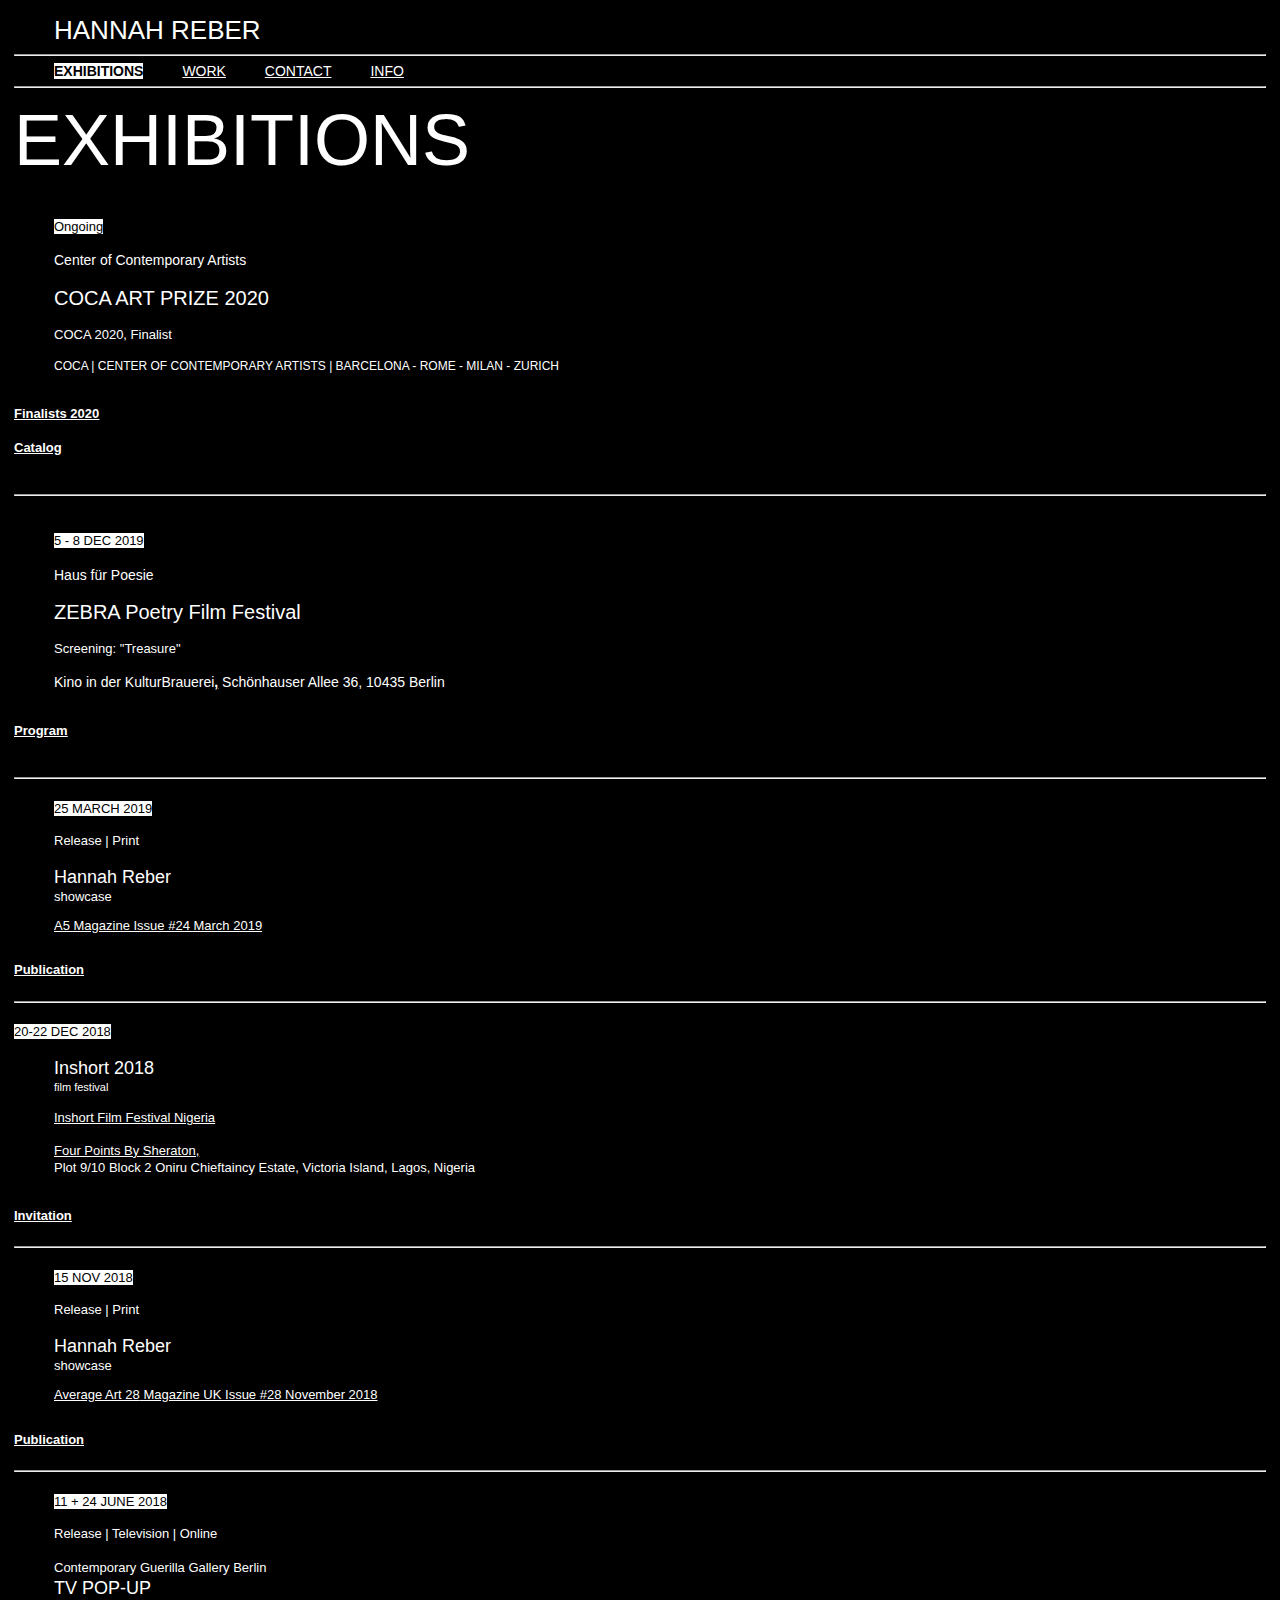
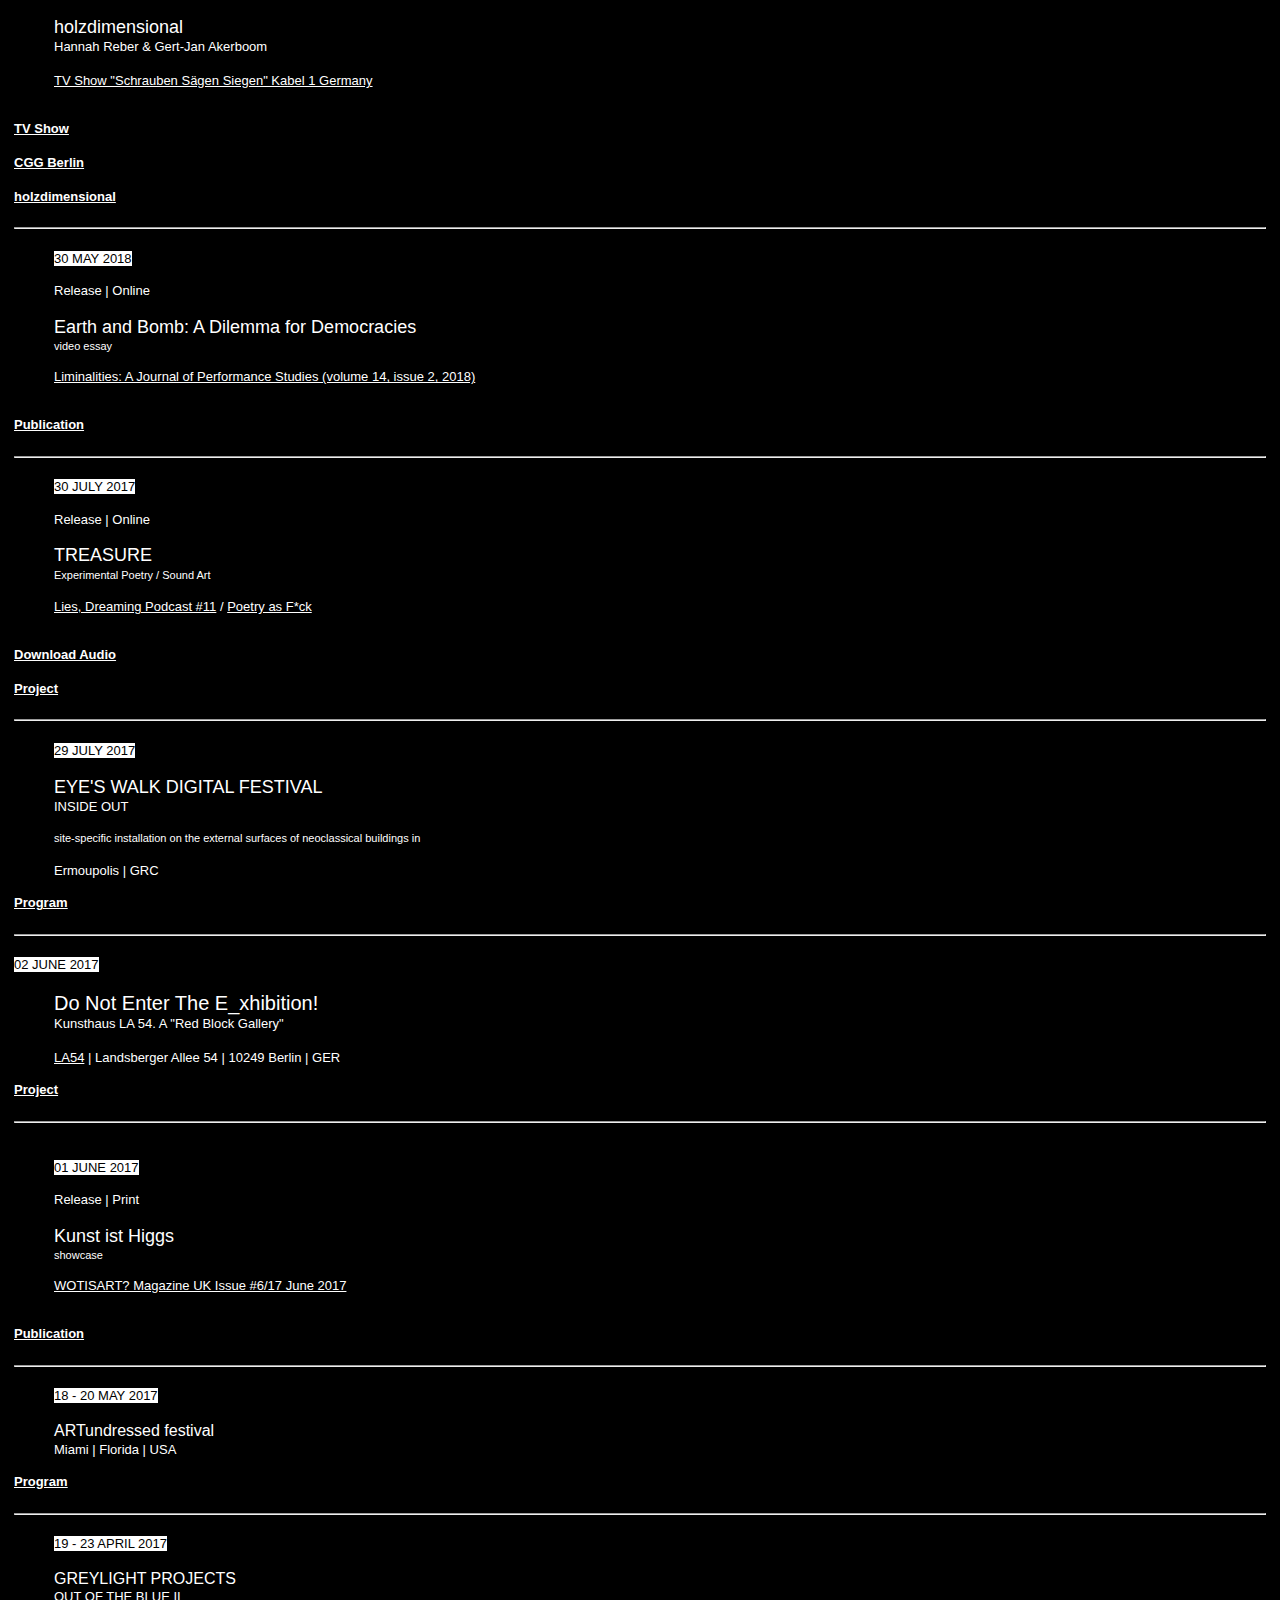
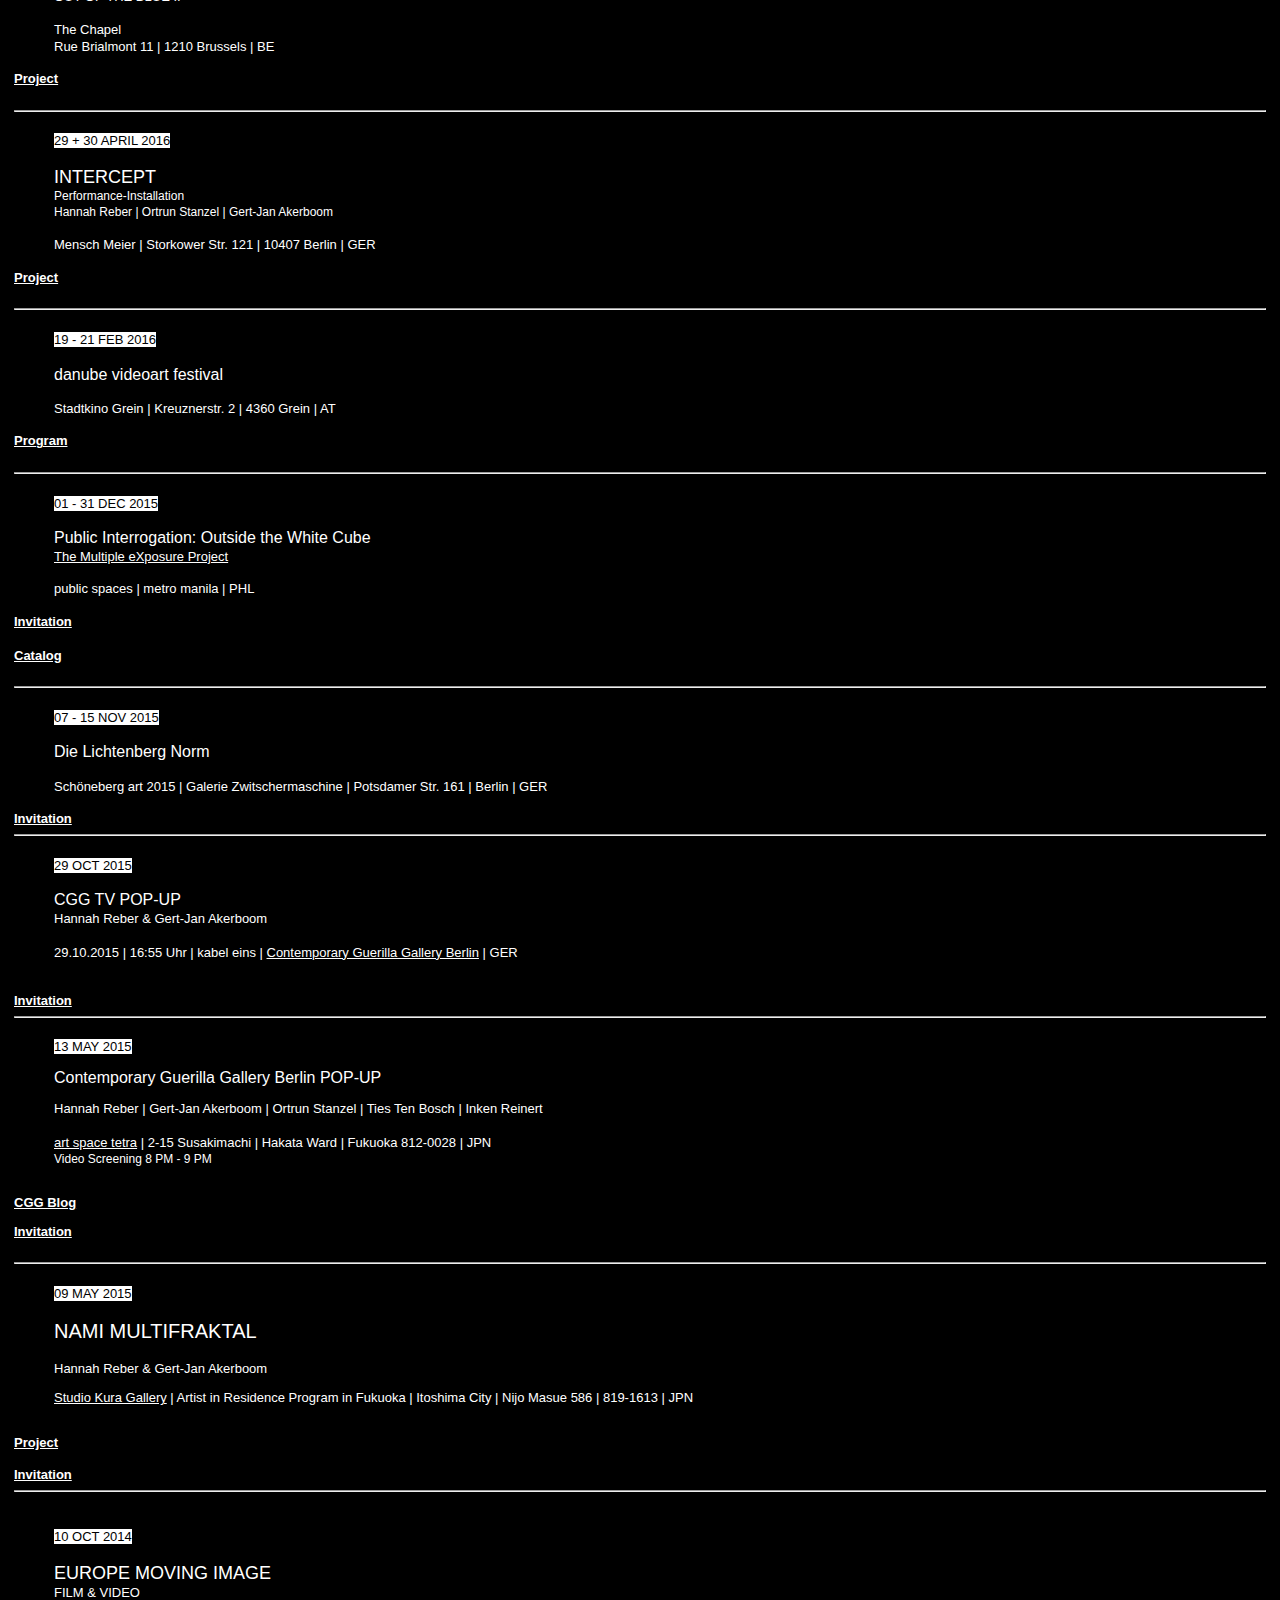
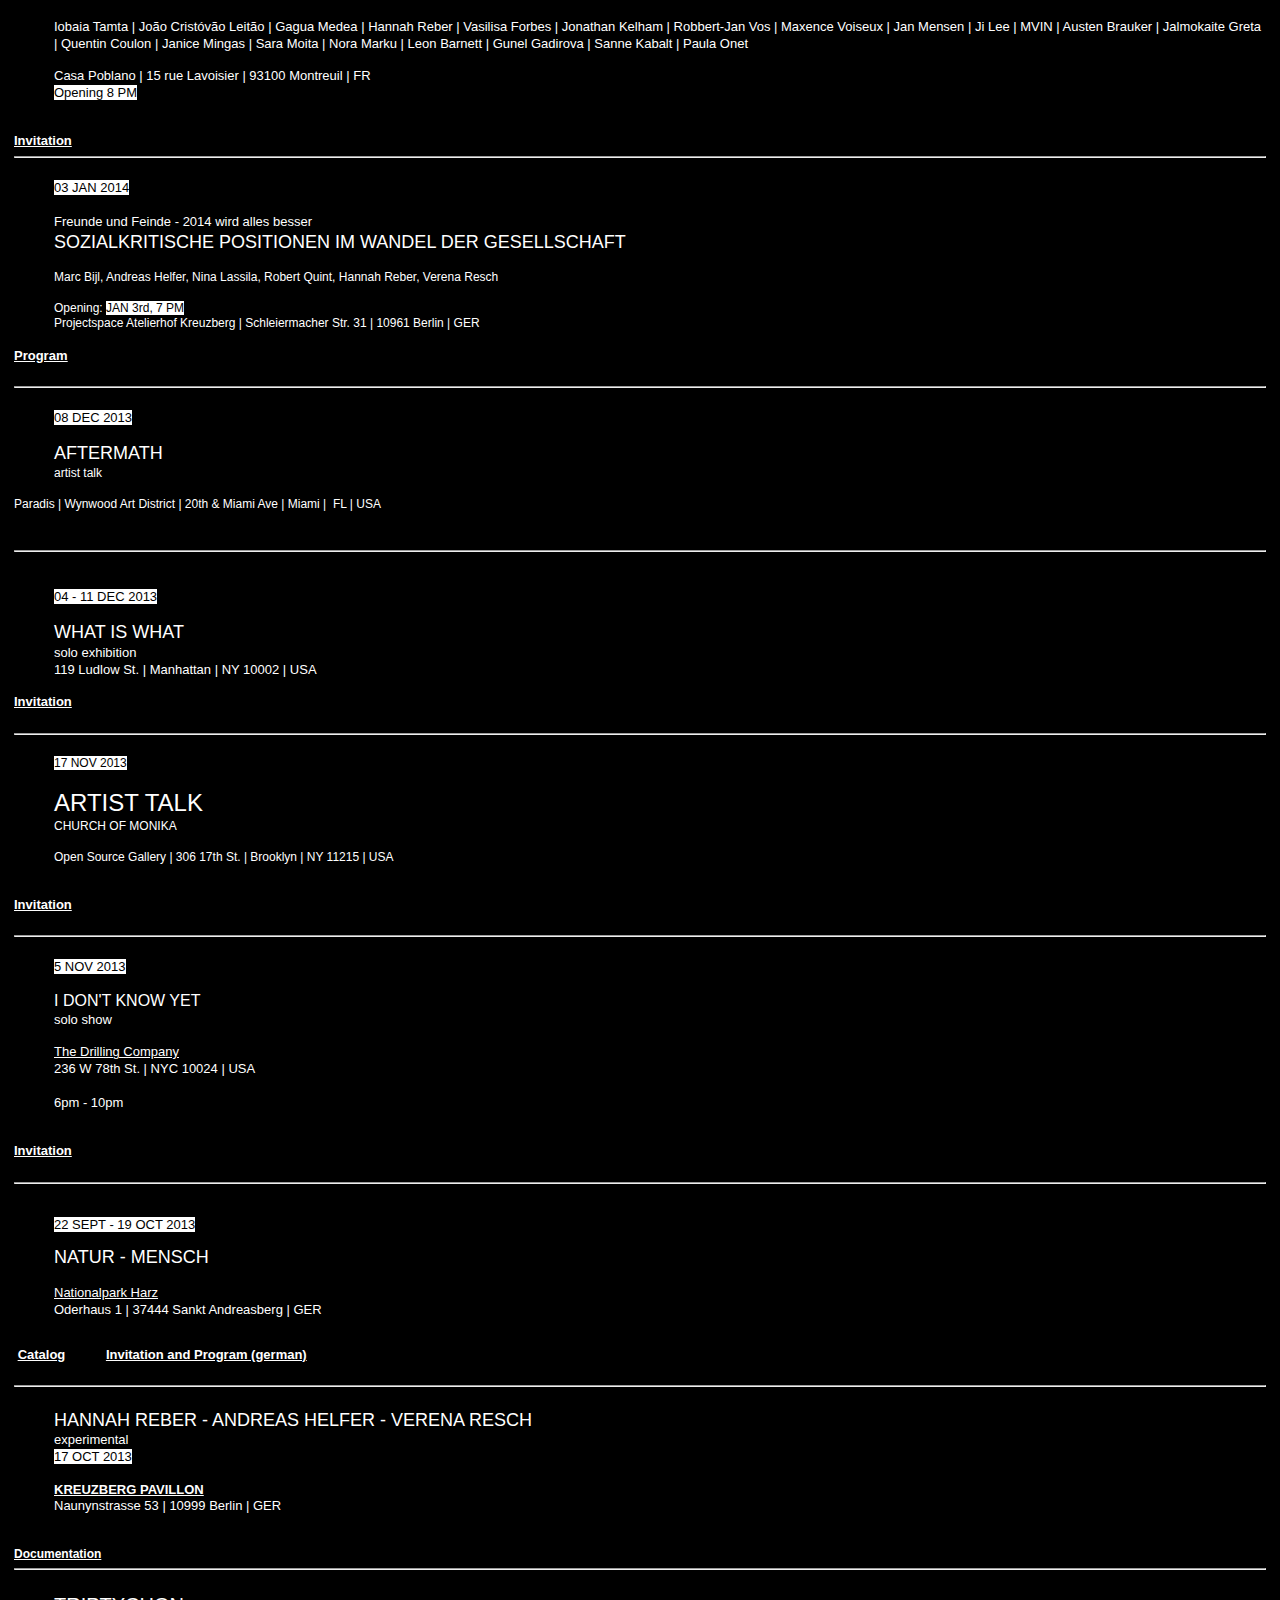
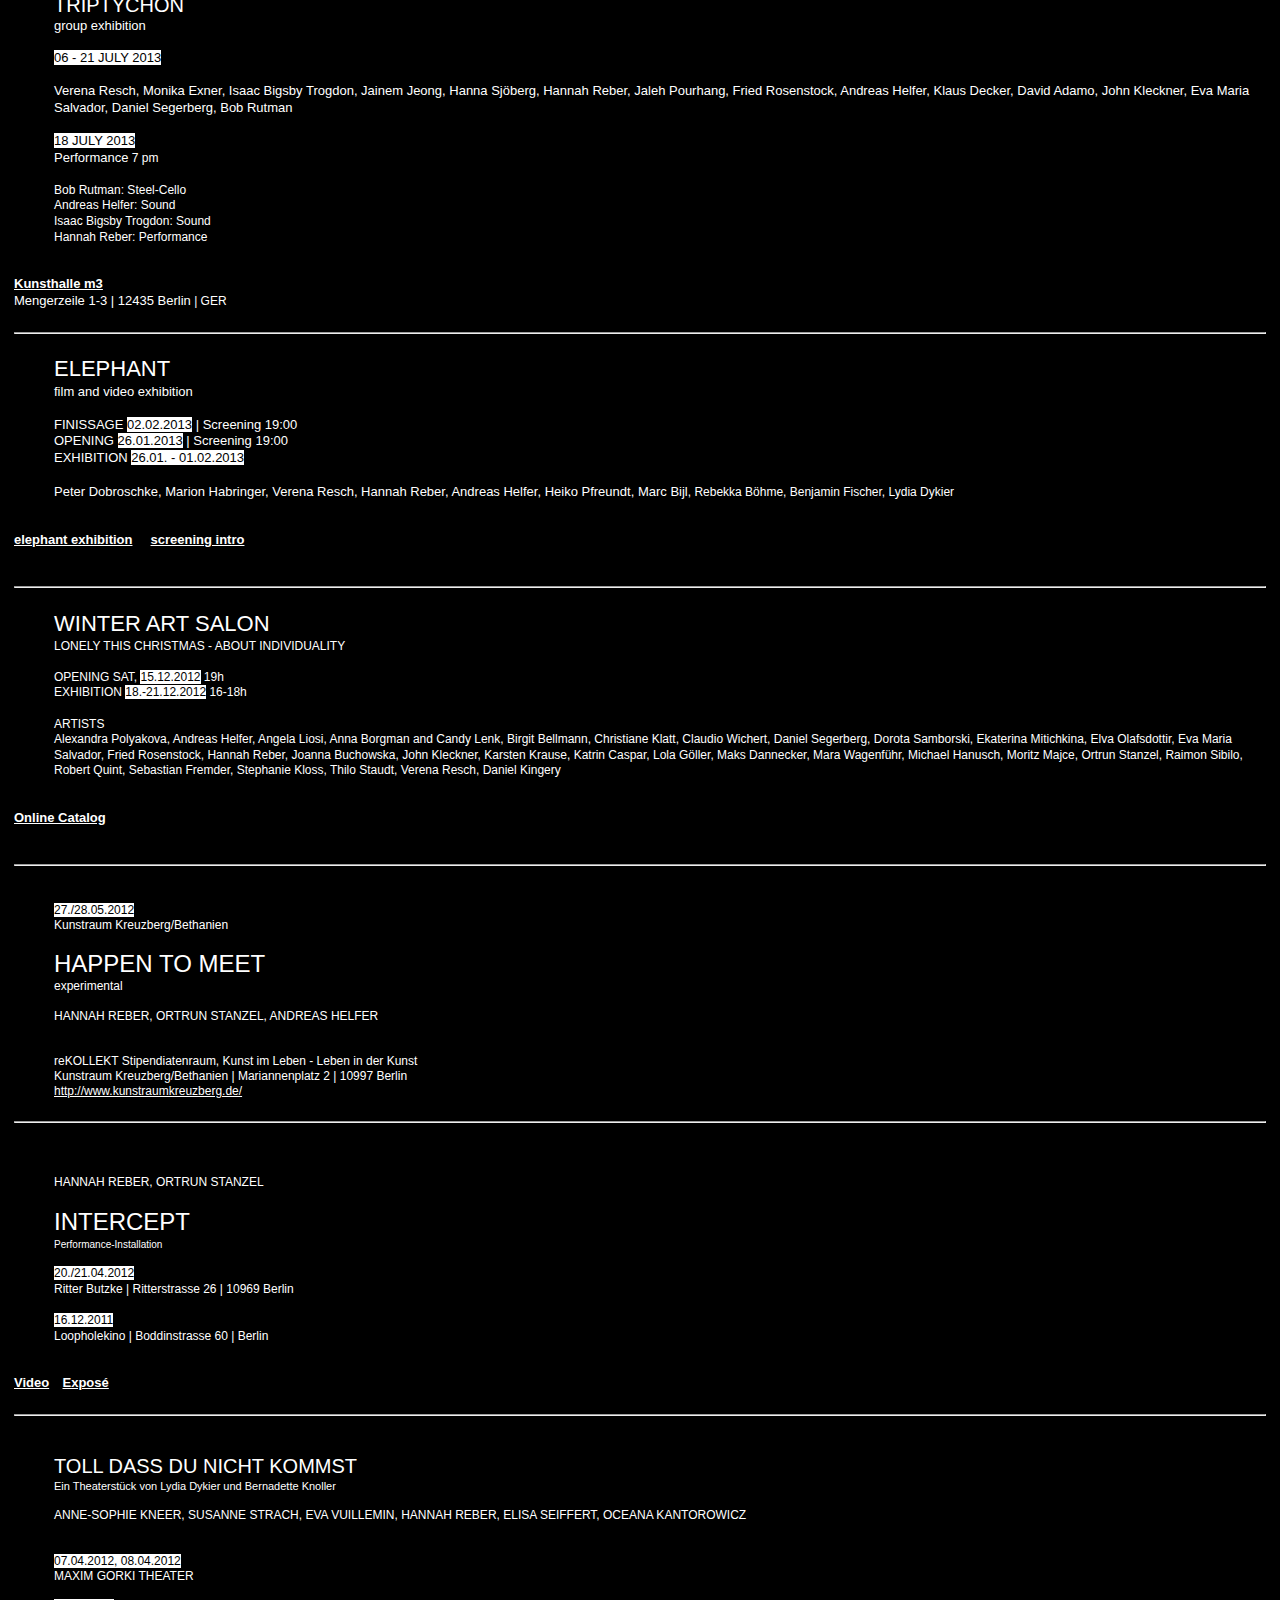
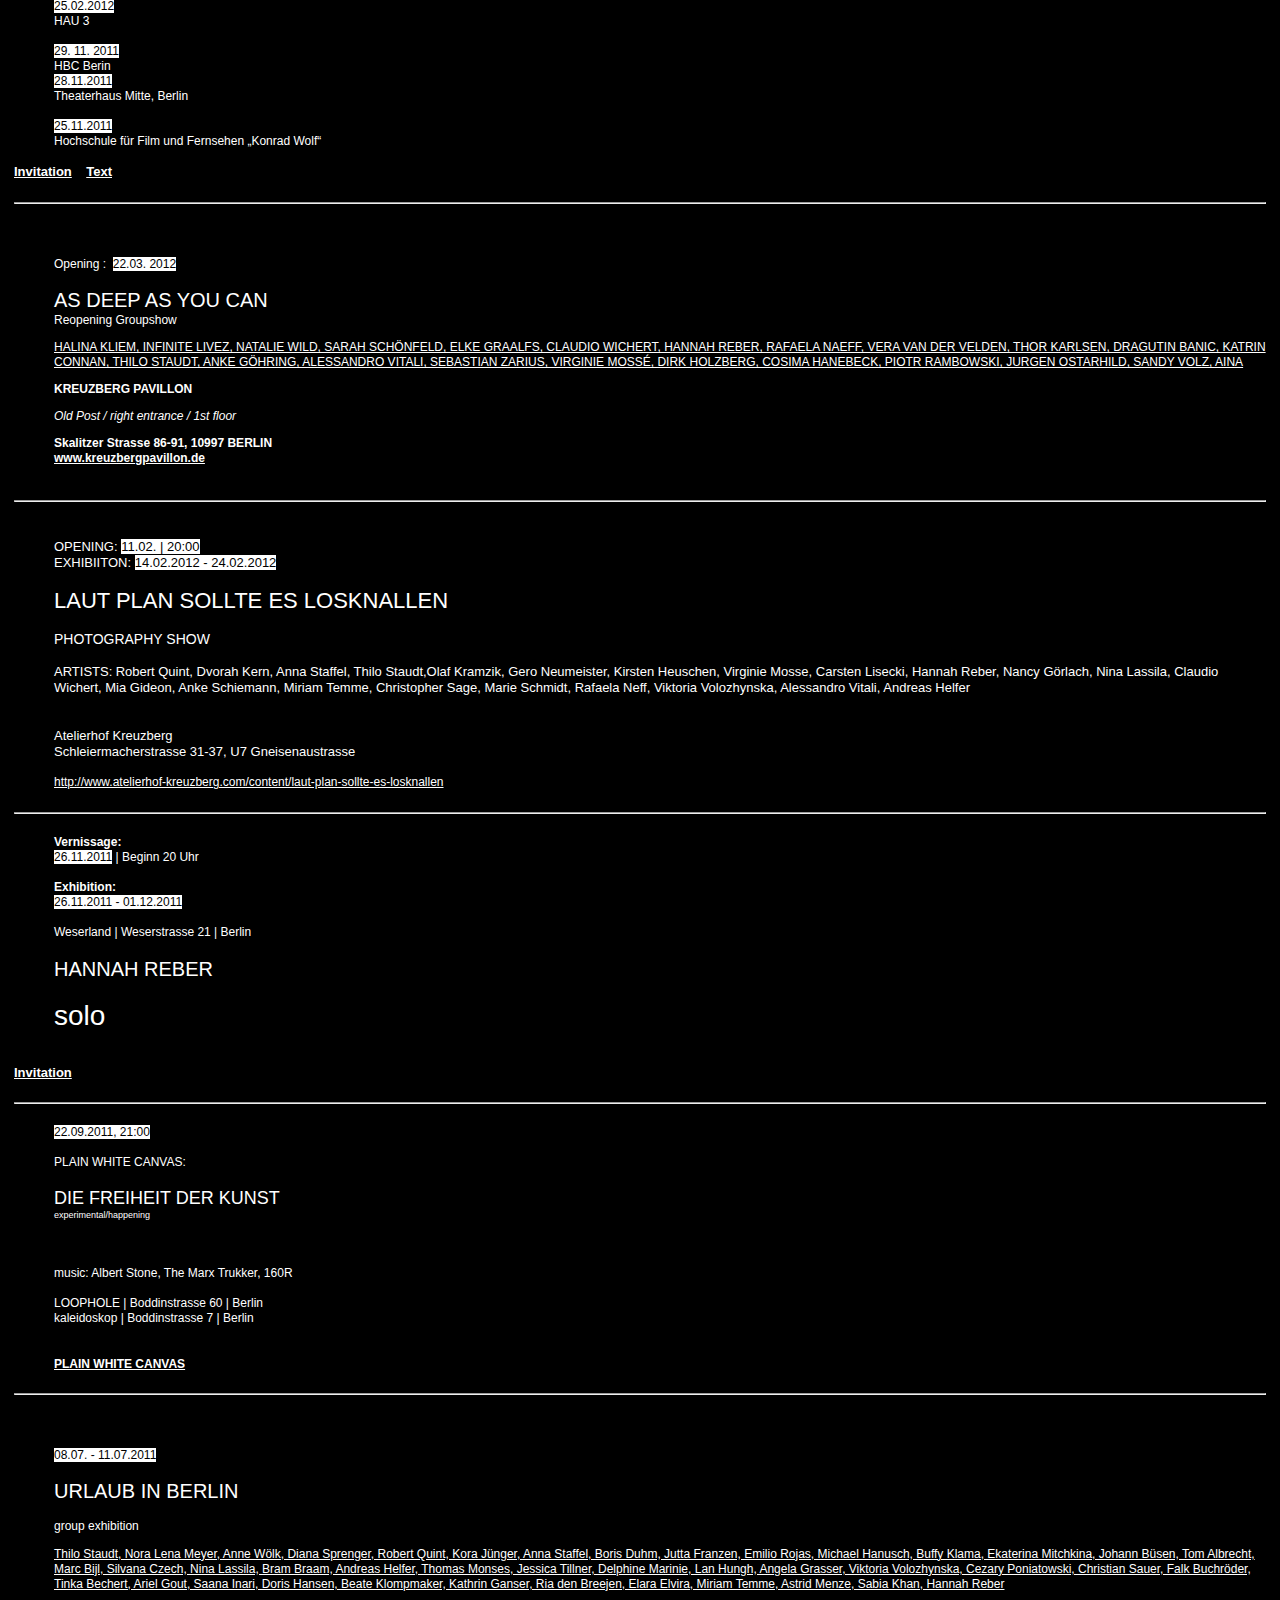
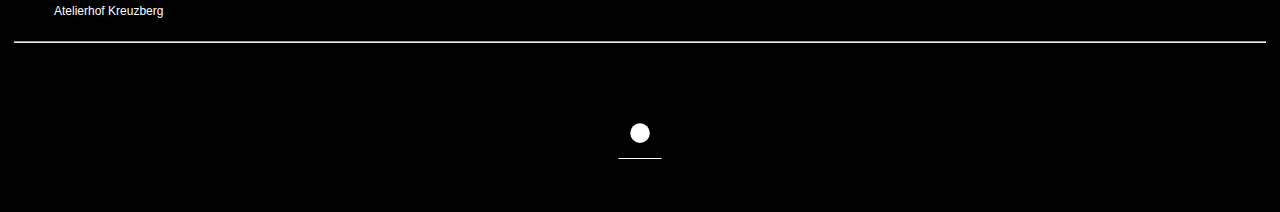
==== docs/EXHIBITIONS.html @ 2cd9b9a9 "hp" ====
<!DOCTYPE html PUBLIC "-//W3C//DTD XHTML 1.0 Transitional//EN" "http://www.w3.org/TR/xhtml1/DTD/xhtml1-transitional.dtd">

<html xmlns="http://www.w3.org/1999/xhtml" xml:lang="de" lang="de"><head><meta http-equiv="Content-Type" content="text/html; charset=windows-1252">	
	<title>EXHIBITIONS</title>
	<meta name="description" content="plain white canvas ">
	<meta name="keywords" content="plain, white, canvas, berlin, art, kunst, ausstellung, exploratismus, sch�ne wissenschaft, plainwhitecanvas, plainwhite, plainwhite canvas, plain whitecanvas">
	<meta name="author" content="">
	<meta name="copyright" content=" - ,  ">
	<meta name="generator" content="componeo InternetBaukasten">
	
	<meta name="robots" content="index, follow">

	<style type="text/css">
body {
	background-image: url('data/kundendaten/219673/ng_business_dk_bodybg_dk_holz_027.jpg');

}
#ibk_head_container, .ibk_head_container {
	background-image: url('data/kundendaten/219673/ng_business_dk_headimg_dk_wie_ani3_frei.png')
}</style>

	<script type="text/javascript" src="./EXHIBITIONS_files/prototype.js.download"></script>
<script type="text/javascript" src="./EXHIBITIONS_files/scriptaculous.js.download"></script><script type="text/javascript" src="./EXHIBITIONS_files/builder.js.download"></script><script type="text/javascript" src="./EXHIBITIONS_files/effects.js.download"></script><script type="text/javascript" src="./EXHIBITIONS_files/dragdrop.js.download"></script><script type="text/javascript" src="./EXHIBITIONS_files/controls.js.download"></script><script type="text/javascript" src="./EXHIBITIONS_files/slider.js.download"></script>
<script type="text/javascript" src="./EXHIBITIONS_files/ibkscripts.js.download"></script>
<script type="text/javascript" src="./EXHIBITIONS_files/lightview.js.download"></script>
<script type="text/javascript" src="./EXHIBITIONS_files/lightwindow.yui120903.js.download"></script>
<link rel="stylesheet" type="text/css" href="./EXHIBITIONS_files/global.120418.css">
<link rel="stylesheet" type="text/css" href="./EXHIBITIONS_files/lightview.css">
<link rel="stylesheet" type="text/css" href="./EXHIBITIONS_files/lightwindow.111227.css">

<meta http-equiv="Last-Modified" content="Wed, 14 Oct 2020 11:09:04 GMT">

	

	<link rel="stylesheet" type="text/css" href="./EXHIBITIONS_files/black.css">
	
	
	
</head>
<body>
	<div class="ibk_divpad">
		<div style="margin-left: 40px;"><span style="font-size: 26px;"><span style="font-family: verdana,geneva,sans-serif;">HANNAH REBER</span></span></div>

<div>
<hr>
<div style="margin-left: 40px;"><span style="font-family:arial,helvetica,sans-serif;"><span style="font-size: 14px;"><strong><span style="color:#000000;"><span style="background-color: rgb(255, 255, 255);">EXHIBITIONS</span></span></strong>&nbsp;&nbsp;&nbsp;&nbsp;&nbsp;&nbsp;&nbsp;&nbsp;&nbsp; <a href="https://hannahaih.github.io/homepage/WORK">WORK</a>&nbsp;&nbsp;&nbsp;&nbsp;&nbsp;&nbsp;&nbsp;&nbsp;&nbsp; <a href="https://hannahaih.github.io/homepage/CONTACT"><span style="background-color:#000000;">CONTACT</span></a>&nbsp;&nbsp;&nbsp;&nbsp;&nbsp;&nbsp;&nbsp;&nbsp;&nbsp; <a href="https://hannahaih.github.io/homepage/INFO">INFO</a></span></span></div>
</div>

<hr><span style="font-size:72px;">EXHIBITIONS</span>
<br>
<br>
&nbsp;
<div style="margin-left:40px"><span style="font-family:arial,helvetica,sans-serif"><span style="color:#000000"><span style="font-size:13px"><span style="background-color:rgb(255, 255, 255)">Ongoing</span></span></span></span></div>

<div style="margin-left:40px">
<div><br>
<span style="font-family:arial,helvetica,sans-serif"><span style="font-size:14px">Center of Contemporary Artists</span><br>
<br>
<span style="font-size:20px">COCA ART PRIZE 2020</span><br>
<br>
<span style="font-size:13px">COCA 2020, Finalist </span></span><br>
&nbsp;</div>
</div>

<div style="margin-left:40px">COCA | CENTER OF CONTEMPORARY ARTISTS | BARCELONA - ROME - MILAN - ZURICH<br>
<br>
&nbsp;</div>
<u><strong><span style="font-family:arial,helvetica,sans-serif"><span style="font-size:13px"><a href="https://cocaproject.art/coca2020-finalists/" target="_blank">Finalists 2020</a><br>
<br>
<a href="https://cocaproject.art/artists/hannah-reber-coca20/" target="_blank">Catalog</a></span></span></strong></u><br>
<br>
&nbsp;
<hr>&nbsp;
<div style="margin-left:40px"><br>
<span style="font-family:arial,helvetica,sans-serif"><span style="color:#000000"><span style="font-size:13px"><span style="background-color:rgb(255, 255, 255)">5 - 8 DEC 2019</span></span></span></span></div>

<div style="margin-left:40px">
<div><br>
<span style="font-family:arial,helvetica,sans-serif"><span style="font-size:14px">Haus f�r Poesie </span><br>
<br>
<span style="font-size:20px">ZEBRA Poetry Film Festival </span><br>
<br>
<span style="font-size:13px">Screening: "Treasure" </span></span><br>
&nbsp;</div>
</div>

<div style="margin-left:40px"><span style="font-family:arial,helvetica,sans-serif"><span style="font-size:14px">Kino in der KulturBrauerei<strong><u><a href="http://eyeswalk.gr/index.php/about/eyes-walk-festival" target="_blank">,</a></u></strong> Sch�nhauser Allee 36, 10435 Berlin </span></span><br>
<br>
&nbsp;</div>

<div><span style="font-family:arial,helvetica,sans-serif"><strong><u><a href="https://www.haus-fuer-poesie.org/en/zebra-poetry-film-festival/home-zebra-poetry-film-festival/" target="_blank"><span style="font-size:13px">Program</span></a></u></strong></span><br>
&nbsp;</div>

<div>&nbsp;</div>

<hr>
<div>&nbsp;</div>

<div style="margin-left:40px">
<div><span style="color:#000000"><span style="font-size:13px"><span style="background-color:rgb(255, 255, 255)">25 MARCH 2019</span></span></span><br>
<br>
<span style="font-size:13px">Release | Print</span><br>
<br>
<span style="font-size:18px">Hannah Reber</span><br>
<span style="font-size:13px">showcase</span></div>

<p><span style="font-size:13px"><a href="https://a5zine.bigcartel.com/product/a5-magazine-24-march" target="_blank">A5 Magazine Issue #24 March 2019</a></span></p>
</div>

<div><br>
<a href="https://a5zine.bigcartel.com/product/a5-magazine-24-march" target="_blank"><span style="font-size:13px"><strong>Publication</strong></span></a><br>
&nbsp;</div>

<hr>
<div>&nbsp;</div>

<div><span style="color:#000000"><span style="font-size:13px"><span style="background-color:rgb(255, 255, 255)">20-22 DEC 2018</span></span></span></div>

<div style="margin-left:40px"><br>
<span style="font-size:18px">Inshort 2018 </span></div>

<div style="margin-left:40px"><span style="font-size:11px">film festival</span><br>
<br>
<span style="font-size:13px"><a href="https://www.inshortfilmfestival.net/" target="_blank">Inshort Film Festival Nigeria</a></span></div>

<div style="margin-left:40px"><br>
<span style="font-size:13px"><a href="https://www.marriott.com/hotels/travel/losfp-four-points-lagos/?scid=bb1a189a-fec3-4d19-a255-54ba596febe2" target="_blank">Four Points By Sheraton,</a><br>
Plot 9/10 Block 2 Oniru Chieftaincy Estate, Victoria Island, Lagos, Nigeria</span><br>
<br>
&nbsp;</div>

<div><a class="lightwindow" href="http://www.gratis-webserver.de/rihipu/data/downloads/219663/inshort.jpg"><span style="font-size:13px"><strong>Invitation</strong></span></a><br>
&nbsp;</div>

<hr>
<div style="margin-left:40px">
<div><br>
<span style="color:#000000"><span style="font-size:13px"><span style="background-color:rgb(255, 255, 255)">15 NOV 2018</span></span></span><br>
<br>
<span style="font-size:13px">Release | Print</span><br>
<br>
<span style="font-size:18px">Hannah Reber</span><br>
<span style="font-size:13px">showcase</span></div>

<p><span style="font-size:13px"><a href="https://averagearts.bigcartel.com/" target="_blank"><span style="font-family:arial,helvetica,sans-serif">Average Art 28</span> Magazine UK Issue #28 November 2018</a></span></p>
</div>

<div><br>
<a href="https://averagearts.bigcartel.com/product/average-art-28-november" target="_blank"><span style="font-size:13px"><strong>Publication</strong></span></a><br>
&nbsp;</div>

<hr>
<div>&nbsp;</div>

<div style="margin-left:40px">
<div><span style="color:#000000"><span style="font-size:13px"><span style="background-color:rgb(255, 255, 255)">11 + 24 JUNE 2018</span></span></span><br>
<br>
<span style="font-size:13px">Release | Television | Online<br>
<br>
Contemporary Guerilla Gallery Berlin </span><br>
<span style="font-size:18px">TV POP-UP</span><br>
<br>
<span style="font-size:18px">holzdimensional</span><br>
<span style="font-size:13px">Hannah Reber &amp; Gert-Jan Akerboom<br>
<br>
<a href="https://www.kabeleins.de/tv/schrauben-saegen-siegen/episoden/schrauben-saegen-siegen-das-duell19" target="_blank">TV Show "Schrauben S�gen Siegen" Kabel 1 Germany</a></span><br>
&nbsp;</div>
</div>

<div><br>
<span style="font-size:13px"><a href="https://www.kabeleins.de/tv/schrauben-saegen-siegen/video/219-kreative-kuenstlerkoepfe-gegen-verbohrten-planungskult-ganze-folge" target="_blank"><strong>TV Show</strong></a><br>
<br>
<strong><a href="https://cgg-berlin.tumblr.com/post/175305292506/cgg-tv-pop-up-2-holzdimensional-in-der-cgg" target="_blank">CGG Berlin</a></strong><br>
<br>
<strong><a href="http://www.holzdimensional.xyz/" target="_blank">holzdimensional</a></strong></span><br>
&nbsp;</div>

<hr>
<div>&nbsp;</div>

<div style="margin-left:40px">
<div><span style="color:#000000"><span style="font-size:13px"><span style="background-color:rgb(255, 255, 255)">30 MAY 2018</span></span></span><br>
<br>
<span style="font-size:13px">Release | Online</span><br>
<br>
<span style="font-size:18px">Earth and Bomb: A Dilemma for Democracies</span><br>
<span style="font-size:11px">video essay</span><br>
<br>
<span style="font-size:13px"><a href="http://liminalities.net/14-2/" target="_blank">Liminalities: A Journal of Performance Studies (volume 14, issue 2, 2018)</a></span><br>
<br>
&nbsp;</div>
</div>

<div><span style="font-size:13px"><a href="http://liminalities.net/14-2/earthandbomb.html" target="_blank"><strong>Publication</strong></a></span><br>
&nbsp;</div>

<hr>
<div>&nbsp;</div>

<div style="margin-left:40px"><span style="color:#000000"><span style="font-size:13px"><span style="background-color:rgb(255, 255, 255)">30 JULY 2017</span></span></span><br>
<br>
<span style="font-size:13px">Release | Online</span><br>
<br>
<span style="font-size:18px">TREASURE</span><br>
<span style="font-size:11px">Experimental Poetry</span><span style="font-size:13px"><span style="font-size:11px"> / Sound Art</span><br>
<br>
<a href="https://liesdreamingpodcast.wordpress.com/2017/07/31/11-treasure/" target="_blank">Lies, Dreaming Podcast #11</a> / <a href="https://www.patreon.com/poetryasfuck/memberships" target="_blank">Poetry as F*ck</a></span></div>

<div><br>
<br>
<span style="font-size:13px"><a dir="ltr" href="http://www.gratis-webserver.de/rihipu/data/downloads/219663/Treasure_Sound_by_Hannah_Reber_2017.mp3" onclick="window.open(this.href, &#39;TREASURE&#39;, &#39;resizable=yes,status=no,location=no,toolbar=no,menubar=no,fullscreen=yes,scrollbars=yes,dependent=no&#39;); return false;"><strong>Download Audio</strong></a><br>
<br>
<a href="https://hannahaih.github.io/homepage/PROJECTS" target="_self"><strong>Project</strong></a></span></div>

<div>&nbsp;</div>

<hr>
<div>&nbsp;</div>

<div style="margin-left:40px">
<div><span style="color:#000000"><span style="font-size:13px"><span style="background-color:rgb(255, 255, 255)">29 JULY 2017</span></span></span><br>
<br>
<span style="font-size:18px">EYE'S WALK DIGITAL FESTIVAL</span><br>
<span style="font-size:13px">INSIDE OUT</span><br>
<br>
<span style="font-size:11px">site-specific installation on the external surfaces of neoclassical buildings </span><span style="font-size:13px"><span style="font-size:11px">in</span><br>
<br>
Ermoupolis | GRC</span><br>
&nbsp;</div>
</div>

<div><strong><u><a href="http://eyeswalk.gr/index.php/about/eyes-walk-festival" target="_blank"><span style="font-size:13px">Program</span></a></u></strong><br>
&nbsp;</div>

<hr>
<div>&nbsp;</div>

<div><span style="font-size:13px"><span style="font-family:arial,helvetica,sans-serif"><span style="color:#000000"><span style="background-color:#FFFFFF">02 JUNE 2017</span></span></span></span></div>

<div>&nbsp;</div>

<div style="margin-left:40px"><span style="font-size:20px"><span style="font-family:arial,helvetica,sans-serif">Do Not Enter The E_xhibition!</span></span><br>
<span style="font-size:13px"><span style="font-family:arial,helvetica,sans-serif">Kunsthaus LA 54. A "Red Block Gallery"<br>
<br>
<a href="http://www.la54.de/" target="_blank">LA54</a> | Landsberger Allee 54 | 10249 Berlin | GER</span></span></div>

<div><br>
<span style="font-size:13px"><span style="font-family:arial,helvetica,sans-serif"><strong><a href="http://www.la54.de/home.html" target="_blank">Project</a></strong></span></span><br>
&nbsp;</div>

<hr>
<div>&nbsp;</div>

<div>&nbsp;</div>

<div style="margin-left:40px"><span style="color:#000000"><span style="font-size:13px"><span style="background-color:rgb(255, 255, 255)">01 JUNE 2017</span></span></span><br>
<br>
<span style="font-size:13px">Release | Print</span><br>
<br>
<span style="font-size:18px">Kunst ist Higgs</span><br>
<span style="font-size:11px">showcase</span><br>
<br>
<span style="font-size:13px"><a href="http://wotisart.co.uk/Magazine.html" target="_blank">WOTISART? Magazine UK Issue #6/17 June 2017</a></span></div>

<div style="margin-left:40px">&nbsp;</div>

<div><br>
<a href="https://wotisart.bigcartel.com/" target="_blank"><span style="font-size:13px"><strong>Publication</strong></span></a><br>
&nbsp;</div>

<hr>
<div>&nbsp;</div>

<div style="margin-left:40px"><span style="font-size:13px"><span style="font-family:arial,helvetica,sans-serif"><span style="color:#000000"><span style="background-color:#FFFFFF">18 - 20 MAY 2017</span></span></span></span><br>
<br>
<span style="font-size:16px"><span style="font-family:arial,helvetica,sans-serif">ARTundressed festival</span></span><br>
<span style="font-size:13px"><span style="font-family:arial,helvetica,sans-serif">Miami | Florida | USA</span></span><br>
&nbsp;</div>

<div><span style="font-size:13px"><span style="font-family:arial,helvetica,sans-serif"><a href="http://artundressed.com/2017-participating-artists/" target="_blank"><u><strong>Program</strong></u></a></span></span></div>

<div>&nbsp;</div>

<hr>
<div>&nbsp;</div>

<div style="margin-left:40px"><span style="font-size:13px"><span style="font-family:arial,helvetica,sans-serif"><span style="color:#000000"><span style="background-color:#FFFFFF">19 - 23 APRIL 2017</span></span></span></span><br>
<br>
<span style="font-size:16px"><span style="font-family:arial,helvetica,sans-serif">GREYLIGHT PROJECTS</span></span><br>
<span style="font-size:13px"><span style="font-family:arial,helvetica,sans-serif">OUT OF THE BLUE II</span></span><br>
<br>
<span style="font-size:13px"><span style="font-family:arial,helvetica,sans-serif">The Chapel<br>
Rue Brialmont 11 | 1210 Brussels | BE</span></span></div>

<div><br>
<span style="font-size:13px"><span style="font-family:arial,helvetica,sans-serif"><a href="https://greylightprojects.org/" target="_blank"><u><strong>Project</strong></u></a></span></span></div>

<div style="margin-left:40px">&nbsp;</div>

<hr>
<div style="margin-left:40px">&nbsp;</div>

<div style="margin-left:40px"><span style="font-size:13px"><span style="color:#000000"><span style="background-color:rgb(255, 255, 255)">29 + 30 APRIL 2016</span></span></span><br>
<br>
<span style="font-size:18px">INTERCEPT</span></div>

<div style="margin-left:40px"><span style="font-size:12px">Performance-Installation</span><br>
<span style="font-size:13px"><span style="font-size:12px">Hannah Reber | Ortrun Stanzel | Gert-Jan Akerboom</span><br>
<br>
Mensch Meier | Storkower Str. 121 | 10407 Berlin | GER</span></div>

<div><br>
<span style="font-size:13px"><a href="https://vimeo.com/intercept" target="_blank"><u><strong>Project</strong></u></a></span></div>

<div>&nbsp;</div>

<hr>
<div style="margin-left:40px"><br>
<span style="font-size:13px"><span style="color:#000000"><span style="background-color:#FFFFFF">19 - 21 FEB 2016</span></span></span><br>
<br>
<span style="font-size:16px">danube videoart festival</span></div>

<div style="margin-left:40px"><br>
<span style="font-size:13px">Stadtkino Grein | Kreuznerstr. 2 | 4360 Grein | AT</span></div>

<div><br>
<span style="font-size:13px"><a href="http://www.dvaf.at/" target="_blank"><strong>Program</strong></a></span></div>

<div>&nbsp;</div>

<hr>
<div>&nbsp;</div>

<div style="margin-left:40px"><span style="color:#000000"><span style="font-size:13px"><span style="background-color:rgb(255, 255, 255)">01 - 31 DEC 2015</span></span></span></div>

<div style="margin-left:40px"><br>
<span style="font-size:16px">Public Interrogation: Outside the White Cube</span></div>

<div style="margin-left:40px"><span style="font-size:13px"><a href="http://www.themultipleexposureproject.co.nr/" target="blank">The Multiple eXposure Project</a> </span></div>

<div style="margin-left:40px">&nbsp;</div>

<div style="margin-left:40px"><span style="font-size:13px">public spaces | metro manila | PHL</span></div>

<div><br>
<span style="font-size:13px"><strong><a href="http://issuu.com/themultipleexposureproject/docs/outside_the_white_cube_-_list_of_wo/3?e=16564957/31619882" target="_blank">Invitation</a><br>
<br>
<a href="http://issuu.com/themultipleexposureproject/docs/public_interrogation_-_outside_the_?e=0/31815579" target="_blank">Catalog</a></strong></span></div>

<div>&nbsp;</div>

<hr>
<div>&nbsp;</div>

<div style="margin-left:40px"><span style="color:#000000"><span style="font-size:13px"><span style="background-color:#FFFFFF">07 - 15 NOV 2015</span></span></span></div>

<div style="margin-left:40px"><br>
<span style="font-size:16px">Die Lichtenberg Norm</span><br>
<br>
<span style="font-size:13px">Sch�neberg art 2015 | Galerie Zwitschermaschine | Potsdamer Str. 161 | Berlin | GER</span></div>

<div><br>
<a href="http://www.zwitschermaschine-berlin.de/archives/1614#more-1614" target="_blank"><strong><span style="font-size:13px">Invitation</span></strong></a></div>

<hr>
<div>&nbsp;</div>

<div style="margin-left:40px"><span style="font-size:13px"><span style="color:rgb(0, 0, 0)"><span style="background-color:rgb(255, 255, 255)">29 OCT 2015</span></span></span></div>

<div style="margin-left:40px">&nbsp;</div>

<div style="margin-left:40px"><span style="font-size:16px">CGG TV POP-UP</span><br>
<span style="font-size:13px">Hannah Reber &amp; Gert-Jan Akerboom<br>
<br>
29.10.2015 | 16:55 Uhr | kabel eins | <a href="http://www.cgg-berlin.de/" target="_blank">Contemporary Guerilla Gallery Berlin</a> | GER</span></div>

<div><br>
<br>
<strong><a href="http://cgg-berlin.tumblr.com/post/131678947556/cgg-tv-pop-up-29102015-1655-uhr-kabel" target="_blank"><span style="font-size:13px">Invitation</span></a></strong></div>

<hr>
<div>&nbsp;</div>

<div style="margin-left:40px"><span style="color:#000000"><span style="font-size:13px"><span style="background-color:#FFFFFF">13 MAY 2015</span></span></span></div>

<p style="margin-left:40px"><span style="font-size:13px"><span style="font-size:16px">Contemporary Guerilla Gallery Berlin POP-UP</span></span></p>

<p style="margin-left:40px"><span style="font-size:13px">Hannah Reber | Gert-Jan Akerboom | Ortrun Stanzel | Ties Ten Bosch | Inken Reinert<br>
<br>
<a href="http://www.as-tetra.info/#" target="_blank">art space tetra</a> | 2-15 Susakimachi | Hakata Ward | Fukuoka 812-0028 | JPN<br>
<span style="font-size:12px">Video Screening 8 PM - 9 PM</span></span></p>

<p><br>
<span style="font-size:13px"><a href="http://cgg-berlin.tumblr.com/post/118271883141/cgg-pop-up-show-may-13th-2015-art-space-tetra" target="_blank"><strong>CGG Blog</strong></a></span></p>

<div><a href="http://www.as-tetra.info/archives/2015/150513065136.html#" target="_blank"><strong><span style="font-size:13px">Invitation</span></strong></a></div>

<div>&nbsp;</div>

<hr>
<div>&nbsp;</div>

<div style="margin-left:40px">
<div><span style="background-color:rgb(255, 255, 255); color:rgb(0, 0, 0); font-size:13px">09 MAY 2015</span></div>

<div><br>
<span style="font-size:13px"><span style="font-size:20px">NAMI MULTIFRAKTAL</span><br>
<br>
Hannah Reber &amp; Gert-Jan Akerboom</span></div>

<p><span style="font-size:13px"><a href="http://studiokura.info/en/" target="_blank">Studio Kura Gallery</a> | Artist in Residence Program in Fukuoka | Itoshima City | Nijo Masue 586 | 819-1613 | JPN</span></p>
</div>

<div><br>
<span style="font-size:13px"><strong><a href="http://www.plainwhitecanvas.de/NAMI-MULTIFRAKTAL_en.html" target="_blank">Project</a></strong></span><br>
<br>
<a class="lightwindow" href="http://www.gratis-webserver.de/rihipu/data/downloads/219663/nami_multi_fraktal.jpg"><strong><span style="font-size:13px">Invitation</span></strong></a></div>

<hr>
<div>
<div style="margin-left:40px"><br>
<br>
<span style="font-size:15px"><span style="font-size:13px"><span style="color:#000000"><span style="background-color:rgb(255, 255, 255)">10 OCT 2014</span></span></span></span></div>

<div style="margin-left:40px">&nbsp;</div>

<div style="margin-left:40px"><span style="font-size:15px"><span style="font-size:18px">EUROPE MOVING IMAGE</span></span></div>

<div style="margin-left:40px"><span style="font-size:13px">FILM &amp; VIDEO<br>
<br>
Iobaia Tamta | Jo�o Crist�v�o Leit�o | Gagua Medea | Hannah Reber | Vasilisa Forbes | Jonathan Kelham | Robbert-Jan&nbsp;Vos | Maxence Voiseux | Jan Mensen | Ji Lee | MVIN | Austen Brauker | Jalmokaite Greta | Quentin Coulon | Janice Mingas | Sara Moita | Nora Marku | Leon Barnett | Gunel Gadirova | Sanne Kabalt | Paula Onet</span></div>

<div style="margin-left:40px">&nbsp;</div>

<div style="margin-left:40px"><span style="font-size:13px">Casa Poblano | 15 rue Lavoisier | 93100 Montreuil | FR</span></div>

<div style="margin-left:40px"><span style="font-size:13px"><span style="color:rgb(0, 0, 0)"><span style="background-color:rgb(255, 255, 255)">Opening 8 PM</span></span></span></div>

<div>&nbsp;</div>

<div>&nbsp;<br>
<a class="lightwindow" href="http://www.gratis-webserver.de/rihipu/data/downloads/219663/Soiree_de_remise_des_prix.jpg" target="_blank"><span style="font-size:13px"><strong>Invitation</strong></span></a></div>

<hr>
<div style="margin-left:40px"><span style="color:#000000">_</span></div>
</div>

<div>
<div style="margin-left:40px"><span style="font-size:15px"><span style="font-size:13px"><span style="color:#000000"><span style="background-color:rgb(255, 255, 255)">03 JAN 2014</span></span><br>
<br>
Freunde und Feinde - 2014 wird alles besser</span><br>
<span style="font-size:18px">SOZIALKRITISCHE POSITIONEN IM WANDEL DER GESELLSCHAFT</span></span><br>
<br>
Marc Bijl, Andreas Helfer, Nina Lassila, Robert Quint, Hannah Reber, Verena Resch</div>

<div style="margin-left:40px">&nbsp;</div>

<div style="margin-left:40px">Opening:<span style="color:#000000"> <span style="background-color:rgb(255, 255, 255)">JAN 3rd, 7 PM</span></span></div>

<div style="margin-left:40px">Projectspace Atelierhof Kreuzberg | Schleiermacher Str. 31 | 10961 Berlin | GER</div>

<div>&nbsp;</div>

<div><a href="http://www.atelierhof-kreuzberg.com/freunde-und-feinde-2014-wird-alles-besser" target="_blank"><u><strong><span style="font-size:13px"><span style="font-family:arial,helvetica,sans-serif">Program</span></span></strong></u></a><br>
&nbsp;</div>

<hr>
<div>&nbsp;</div>
</div>

<div style="margin-left:40px"><span style="font-size:13px"><span style="color:rgb(0, 0, 0)"><span style="background-color:rgb(255, 255, 255)">08 DEC 2013</span></span></span><br>
<br>
<span style="font-size:18px">AFTERMATH</span><br>
artist talk</div>

<div><br>
Paradis | Wynwood Art District | 20th &amp; Miami Ave | Miami |&nbsp; FL | USA<br>
&nbsp;</div>

<div>&nbsp;</div>

<hr>
<div>&nbsp;</div>

<div>&nbsp;</div>

<div style="margin-left:40px"><span style="font-size:13px"><span style="color:rgb(0, 0, 0)"><span style="background-color:rgb(255, 255, 255)">04 - 11 DEC 2013</span></span></span><br>
<br>
<span style="font-size:18px">WHAT IS WHAT</span><br>
<span style="font-size:13px">solo exhibition<br>
119 Ludlow St. | Manhattan | NY 10002 | USA</span></div>

<div><br>
<span style="font-size:13px"><a href="http://www.gratis-webserver.de/rihipu/data/downloads/219663/whatiswhat.jpg" target="WHATISWHAT"><strong>Invitation</strong></a></span><br>
&nbsp;</div>

<hr>
<div>&nbsp;</div>

<div style="margin-left:40px"><span style="color:#000000"><span style="background-color:rgb(255, 255, 255)">17 NOV 2013</span></span></div>

<div style="margin-left:40px"><br>
<span style="font-size:24px">ARTIST TALK</span><br>
CHURCH OF MONIKA<br>
<br>
Open Source Gallery | 306 17th St. | Brooklyn | NY 11215 | USA</div>

<div><br>
<br>
<span style="font-size:13px"><a href="http://open-source-gallery.org/hannah-reber/" target="_blank"><strong>Invitation</strong></a></span></div>

<div>
<div>&nbsp;</div>

<hr></div>

<div>&nbsp;</div>

<div style="margin-left:40px"><span style="font-size:13px"><span style="color:rgb(0, 0, 0)"><span style="background-color:rgb(255, 255, 255)">5 NOV 2013</span></span></span><br>
<br>
<span style="font-size:16px">I DON'T KNOW YET<br>
<span style="font-size:13px">solo show</span></span><br>
<br>
<span style="font-size:13px"><a href="http://drillingcompany.org/" target="_blank">The Drilling Company </a><br>
236 W 78th St. | NYC 10024 | USA<br>
<br>
6pm - 10pm</span></div>

<div><br>
&nbsp;</div>

<div><a href="https://hannahaih.github.io/homepage/EXHIBITIONS"><span style="font-size:13px"><strong>Invitation</strong></span></a><br>
&nbsp;</div>

<hr>
<div>&nbsp;</div>

<div style="margin-left:40px">
<p><span style="font-size:13px"><span style="color:rgb(0, 0, 0)"><span style="background-color:rgb(255, 255, 255)">22 SEPT - 19 OCT 2013</span></span></span></p>
</div>

<div style="margin-left:40px">
<p><span style="font-size:18px">NATUR - MENSCH</span><br>
<br>
<span style="font-size:13px"><a href="http://www.nationalpark-harz.de/de/kunstkultur/kunstausstellung/" target="_blank">Nationalpark Harz</a><br>
Oderhaus 1 | 37444 Sankt Andreasberg | GER</span><br>
&nbsp;</p>
</div>

<div><span style="font-size:13px">&nbsp;<a href="http://www.nationalpark-harz.de/de/kunstkultur/kunstaustellung2013_galerie/" target="_blank"><strong>Catalog</strong></a><strong>&nbsp;</strong>&nbsp;</span>&nbsp;&nbsp;&nbsp;&nbsp;&nbsp;&nbsp;&nbsp;&nbsp;&nbsp; <span style="font-size:13px"><a class="lightwindow" href="http://www.gratis-webserver.de/rihipu/data/downloads/219663/NationalparkHarz_Vernissage.pdf"><strong>Invitation and Program (german)</strong></a></span></div>

<div>&nbsp;</div>

<hr>
<div>&nbsp;</div>

<div style="margin-left:40px"><span style="font-size:18px">HANNAH REBER - ANDREAS HELFER - VERENA RESCH</span></div>

<div>
<div style="margin-left:40px"><span style="font-size:20px"><span style="font-size:13px">experimental</span><br>
<span style="font-size:13px"><span style="color:rgb(0, 0, 0)"><span style="background-color:rgb(255, 255, 255)">17 OCT 2013</span></span></span></span></div>

<div style="margin-left:40px"><br>
<span style="font-size:13px"><strong><a href="http://kreuzbergpavillon.tumblr.com/13-08-17" target="_blank">KREUZBERG PAVILLON</a></strong><br>
Naunynstrasse 53 | 10999 Berlin | GER</span></div>

<div><br>
<br>
<a href="http://kreuzbergpavillon.tumblr.com/13-08-17" target="_blank"><strong>Documentation</strong></a></div>

<hr></div>

<div>&nbsp;</div>

<div style="margin-left:40px"><span style="font-size:20px">TRIPTYCHON</span><br>
<span style="font-size:13px">group exhibition</span><br>
<br>
<span style="font-size:13px"><span style="color:rgb(0, 0, 0)"><span style="background-color:rgb(255, 255, 255)">06 - 21 JULY 2013</span></span></span></div>

<div style="margin-left:40px"><br>
<span style="font-size:13px">Verena Resch, Monika Exner, Isaac Bigsby Trogdon, Jainem Jeong, Hanna Sj�berg, Hannah Reber, Jaleh Pourhang, Fried Rosenstock, Andreas Helfer, Klaus Decker, David Adamo, John Kleckner, Eva Maria Salvador, Daniel Segerberg, Bob Rutman<br>
<br>
<span style="color:#000000"><span style="background-color:rgb(255, 255, 255)">18 JULY 2013</span></span></span><br>
<span style="font-size:13px">Performance</span> 7 pm<br>
<br>
Bob Rutman: Steel-Cello<br>
Andreas Helfer: Sound<br>
Isaac Bigsby Trogdon: Sound<br>
Hannah Reber: Performance</div>

<div><br>
<br>
<span style="font-size:13px"><a href="http://www.kunsthalle-m3.de/" target="_blank"><strong>Kunsthalle m3</strong></a><br>
Mengerzeile 1-3 | 12435 Berlin</span> | GER</div>

<div>&nbsp;</div>

<hr>
<div>&nbsp;</div>

<div style="margin-left: 40px;"><span style="font-size:18px;"><span style="font-size:22px;">ELEPHANT</span><br>
<span style="font-size:13px;">film and video exhibition</span></span><br>
<br>
<span style="font-size:13px;">FINISSAGE <span style="color:#000000;"><span style="background-color: rgb(255, 255, 255);">02.02.2013</span></span> | Screening 19:00<br>
OPENING <span style="color: rgb(0, 0, 0);"><span style="background-color: rgb(255, 255, 255);">26.01.2013</span> </span>| Screening 19:00<br>
EXHIBITION <span style="color: rgb(0, 0, 0);"><span style="background-color: rgb(255, 255, 255);">26.01. - 01.02.2013</span></span><br>
<br>
Peter Dobroschke, Marion Habringer, Verena Resch, Hannah Reber, Andreas Helfer, Heiko Pfreundt, Marc Bijl</span>, Rebekka B�hme, Benjamin Fischer, Lydia Dykier</div>

<div><br>
<br>
<span style="font-size:13px;"><strong><a href="http://elephant-exhibition.de/" target="_blank"><span style="font-family: arial,helvetica,sans-serif;">elephant exhibition</span></a><span style="font-family: arial,helvetica,sans-serif;">&nbsp;&nbsp;&nbsp;&nbsp; <a href="http://vimeo.com/58356216" target="_blank">screening intro</a> &nbsp; </span></strong></span><br>
<br>
&nbsp;
<hr>&nbsp;
<div style="margin-left: 40px;"><span style="font-size:22px;">WINTER ART SALON</span><br>
LONELY THIS CHRISTMAS - ABOUT INDIVIDUALITY<br>
<br>
OPENING SAT, <span style="color:#000000;"><span style="background-color: rgb(255, 255, 255);">15.12.2012</span></span> 19h<br>
EXHIBITION <span style="color:#000000;"><span style="background-color: rgb(255, 255, 255);">18.-21.12.2012</span></span> 16-18h<br>
<br>
ARTISTS<br>
Alexandra Polyakova, Andreas Helfer, Angela Liosi, Anna Borgman and Candy Lenk, Birgit Bellmann, Christiane Klatt, Claudio Wichert, Daniel Segerberg, Dorota Samborski, Ekaterina Mitichkina, Elva Olafsdottir, Eva Maria Salvador, Fried Rosenstoc<span style="font-size:12px;">k, Hannah Reber, Joanna Buchowska, John Kleckner, Karsten Krause, Katrin Caspar, Lola G�ller, Maks Dannecker, Mara Wagenf�hr, Michael Hanusch, Moritz Majce, Ortrun Stanzel, Raimon Sibilo, Robert Quint, Sebastian Fremd</span>er, Stephanie Kloss, Thilo Staudt, Verena Resch, Daniel Kingery<br>
<br>
&nbsp;</div>

<div><span style="font-size:13px;"><strong><a href="http://www.winter-art-salon.de/" target="_blank">Online Catalog</a></strong></span></div>
<br>
&nbsp;</div>

<div style="line-height: 15px;">
<hr style="line-height: 15px;">&nbsp;
<div style="margin-left: 40px;"><br>
<span style="line-height: 15px; font-family: arial, helvetica, sans-serif;"><span style="line-height: 15px; color: rgb(0, 0, 0);"><span style="line-height: 15px; background-color: rgb(255, 255, 255);">27./28.05.2012</span></span><br style="line-height: 15px;">
Kunstraum Kreuzberg/Bethanien<br style="line-height: 15px;">
<br style="line-height: 15px;">
<span style="line-height: 31px; font-size: 24px;">HAPPEN TO MEET</span><br style="line-height: 15px;">
experimental<br style="line-height: 15px;">
<br style="line-height: 15px;">
HANNAH REBER, ORTRUN STANZEL, ANDREAS HELFER</span><br style="line-height: 15px;">
<br style="line-height: 15px;">
&nbsp;</div>

<div>
<div style="margin-left: 40px;"><span style="line-height: 15px; font-family: arial, helvetica, sans-serif;">reKOLLEKT Stipendiatenraum, Kunst im Leben - Leben in der Kunst<br style="line-height: 15px;">
Kunstraum Kreuzberg/Bethanien | Mariannenplatz 2 | 10997 Berlin<br style="line-height: 15px;">
<a href="http://www.kunstraumkreuzberg.de/" style="line-height: 15px;" target="_blank">http://www.kunstraumkreuzberg.de/</a></span></div>
&nbsp;

<hr></div>
&nbsp;

<div style="margin-left: 40px;">
<div>&nbsp;</div>

<div><br>
<span style="font-size: 16px;"><span style="font-size: 10px;"><span style="font-size:12px;">HANNAH REBER, ORTRUN STANZEL</span></span></span><br>
<br>
<span style="font-size: 16px;"><span style="font-size: 24px;">INTERCEPT</span><br>
<span style="font-size: 10px;">Performance-Installation</span></span><br>
<br>
<span style="font-size:12px;"><span style="color:#000000;"><span style="background-color: rgb(255, 255, 255);">20./21.04.2012</span></span><br>
Ritter Butzke | Ritterstrasse 26 |&nbsp;10969 Berlin<br>
<br>
<span style="color:#000000;"><span style="background-color: rgb(255, 255, 255);">16.12.2011</span></span><br>
Loopholekino | Boddinstrasse 60 | Berlin</span><br>
&nbsp;</div>
</div>

<div><br>
<span style="font-size:13px;"><a href="http://vimeo.com/intercept" target="_blank"><strong>Video</strong></a></span> &nbsp;&nbsp; <span style="font-size:13px;"><a href="http://www.gratis-webserver.de/rihipu/data/downloads/219663/INTERCEPT_expose1.pdf" target="_blank"><strong>Expos�</strong></a></span><br>
&nbsp;
<hr>&nbsp;
<div style="margin-left: 40px;"><br>
<span style="line-height: 26px; font-size: 20px;"><span style="line-height: 26px; font-family: &#39;arial black&#39;, gadget, sans-serif;">TOLL DASS DU NICHT KOMMST</span></span></div>
</div>

<div style="margin-left: 40px;"><span style="line-height: 15px; font-family: arial, helvetica, sans-serif;"><span style="line-height: 14px; font-size: 11px;">Ein Theaterst�ck von Lydia Dykier und Bernadette Knoller</span></span><br style="line-height: 15px;">
<br style="line-height: 15px;">
<span style="line-height: 15px; font-size: 12px;"><span style="line-height: 15px; font-family: arial, helvetica, sans-serif;">ANNE-SOPHIE KNEER, SUSANNE STRACH, EVA VUILLEMIN, HANNAH REBER, ELISA SEIFFERT, OCEANA KANTOROWICZ</span></span></div>

<div>&nbsp;</div>

<div style="margin-left: 40px;"><br style="line-height: 15px;">
<span style="line-height: 15px; font-size: 12px;"><span style="line-height: 15px; font-family: arial, helvetica, sans-serif;"><span style="line-height: 15px; color: rgb(0, 0, 0);"><span style="line-height: 15px; background-color: rgb(255, 255, 255);">07.04.2012, 08.04.2012</span></span><br style="line-height: 15px;">
MAXIM GORKI THEATER</span><br style="line-height: 15px;">
<br style="line-height: 15px;">
<span style="line-height: 15px; font-family: arial, helvetica, sans-serif;"><span style="line-height: 15px; color: rgb(0, 0, 0);"><span style="line-height: 15px; background-color: rgb(255, 255, 255);">25.02.2012</span></span><br style="line-height: 15px;">
HAU 3</span><br style="line-height: 15px;">
<br style="line-height: 15px;">
<span style="line-height: 15px; font-family: arial, helvetica, sans-serif;"><span style="line-height: 15px; color: rgb(0, 0, 0);"><span style="line-height: 15px; background-color: rgb(255, 255, 255);">29. 11. 2011</span></span><br style="line-height: 15px;">
HBC Berin</span></span><br>
<span style="line-height: 15px; font-size: 12px;"><span style="line-height: 15px; font-family: &#39;arial black&#39;, gadget, sans-serif;"><span style="line-height: 15px; color: rgb(0, 0, 0);"><span style="line-height: 15px; background-color: rgb(255, 255, 255);">28.11.2011</span></span><br style="line-height: 15px;">
Theaterhaus Mitte, Berlin<br style="line-height: 15px;">
<br style="line-height: 15px;">
<span style="line-height: 15px; color: rgb(0, 0, 0);"><span style="line-height: 15px; background-color: rgb(255, 255, 255);">25.11.2011</span> </span></span><br style="line-height: 15px;">
<span style="line-height: 15px; font-family: arial, helvetica, sans-serif;">Hochschule f�r Film und Fernsehen �Konrad Wolf�</span></span></div>

<div><br>
<span style="line-height: 16px; font-size: 13px;"><strong style="line-height: 16px;"><a href="http://www.hannahreber.de/data/downloads/219663/Flyer4vorne.jpeg" style="line-height: 16px; color: inherit; text-decoration: underline;" target="_blank">Invitation</a></strong> &nbsp;&nbsp; <a href="http://www.hannahreber.de/data/downloads/219663/flyer5_hinten.jpeg" style="line-height: 16px; color: inherit; text-decoration: underline;" target="_blank"><strong style="line-height: 16px;">Text</strong></a></span><br>
&nbsp;
<hr><br>
<br>
&nbsp;
<div style="margin-left: 40px;"><span class="text_exposed_show" style="line-height: 15px;">Opening&nbsp;:<span style="line-height: 15px; color: rgb(0, 0, 0);">&nbsp;</span></span><span class="text_exposed_show" style="line-height: 15px;"><span style="line-height: 15px; color: rgb(0, 0, 0);"> <span style="line-height: 15px; background-color: rgb(255, 255, 255);">22.03. 2012</span></span> </span><br style="line-height: 15px;">
<br style="line-height: 15px;">
<span style="line-height: 26px; font-size: 20px;">AS DEEP AS YOU CAN</span><br style="line-height: 15px;">
Reopening Groupshow</div>

<p style="line-height: 15px; margin-left: 40px;"><a href="http://ww.plainwhitecanvas.de/PLAINWHITECANVAS_awake.html" style="line-height: 15px; color: inherit; text-decoration: underline;"><span class="text_exposed_show" style="line-height: 15px;">HALINA KLIEM, INFINITE LIVEZ, NATALIE WILD, SARAH SCH�NFELD, ELKE GRAALFS, CLAUDIO WICHERT, HANNAH REBER, RAFAELA NAEFF, VERA VAN DER VELDEN, THOR KARLSEN, DRAGUTIN BANIC, KATRIN CONNAN, THILO STAUDT, ANKE G�HRING, ALESSANDRO VITALI, SEBASTIAN ZARIUS, VIRGINIE MOSS�, DIRK HOLZBERG, COSIMA HANEBECK, PIOTR RAMBOWSKI, JURGEN OSTARHILD, SANDY VOLZ, AINA</span></a></p>

<p style="line-height: 15px; margin-left: 40px;"><b style="line-height: 15px;">KREUZBERG PAVILLON</b></p>

<p style="line-height: 15px; margin-left: 40px;"><i style="line-height: 15px;">Old Post / right entrance / 1st floor</i></p>

<p style="line-height: 15px; margin-left: 40px;"><b style="line-height: 15px;">Skalitzer Strasse 86-91, 10997 BERLIN</b><br style="line-height: 15px;">
<b style="line-height: 15px;"><a href="https://service.gmx.net/de/cgi/derefer?TYPE=3&amp;DEST=http%3A%2F%2Fwww.kreuzbergpavillon.de" style="line-height: 15px; color: inherit; text-decoration: underline;" target="_blank">www.kreuzbergpavillon.de</a></b></p>
&nbsp;

<hr>
<div style="margin-left: 40px;">&nbsp;</div>

<div>&nbsp;</div>

<div style="margin-left: 40px;"><span style="line-height: 15px; font-family: arial, helvetica, sans-serif;"><font size="2" style="line-height: 16px;"><span class="text_exposed_show" style="line-height: 16px;">OPENING: <span style="line-height: 16px; color: rgb(0, 0, 0);"><span style="line-height: 16px; background-color: rgb(255, 255, 255);">11.02.<font size="2" style="line-height: 16px;"> </font>| 2<font size="2" style="line-height: 16px;">0:<font size="2" style="line-height: 16px;">00</font></font></span></span></span></font></span></div>

<div style="margin-left: 40px;"><span style="line-height: 15px; font-family: arial, helvetica, sans-serif;"><font size="2" style="line-height: 16px;"><span class="text_exposed_show" style="line-height: 16px;">EXHIBIITON: <span style="line-height: 16px; color: rgb(0, 0, 0);"><span style="line-height: 16px; background-color: rgb(255, 255, 255);">14.02.2012 - 24.02.2012</span></span></span></font></span></div>

<div style="margin-left: 40px;">&nbsp;</div>

<div style="line-height: 15px;">
<div style="margin-left: 40px;"><span style="line-height: 15px; font-family: arial, helvetica, sans-serif;"><span style="line-height: 28px; font-size: 22px;">LAUT PLAN SOLLTE ES LOSKNALLEN</span></span><br>
<br>
<span style="line-height: 18px; font-size: 14px;"><span style="line-height: 18px; font-family: arial, helvetica, sans-serif;">PHOTOGRAPHY SHOW</span></span><br>
<br>
<span style="line-height: 15px; font-family: arial, helvetica, sans-serif;"><font size="2" style="line-height: 16px;"><span class="text_exposed_show" style="line-height: 16px;">ARTISTS:</span></font> <font size="2" style="line-height: 16px;"><span class="text_exposed_show" style="line-height: 16px;">Robert Quint, Dvorah Kern, Anna Staffel, Thilo Staudt,Olaf Kramzik, Gero Neumeister, Kirsten Heuschen, Virginie Mosse, Carsten Lisecki, Hannah Reber, Nancy G�rlach, Nina Lassila, Claudio Wichert, Mia Gideon, Anke Schiemann, Miriam Temme, Christopher Sage, Marie Schmidt, Rafaela Neff, Viktoria Volozhynska, Alessandro Vitali, Andreas Helfer<br style="line-height: 16px;">
<br style="line-height: 16px;">
<br style="line-height: 16px;">
Atelierhof Kreuzberg<br style="line-height: 16px;">
Schleiermacherstrasse 31-37<font size="2" style="line-height: 16px;">, </font>U7 Gneisenaustrasse</span></font></span><br>
<br>
<span style="line-height: 15px; font-family: arial, helvetica, sans-serif;"><a href="http://www.atelierhof-kreuzberg.com/content/laut-plan-sollte-es-losknallen" style="line-height: 15px; color: inherit; text-decoration: underline;" target="_blank">http://www.atelierhof-kreuzberg.com/content/laut-plan-sollte-es-losknallen</a></span></div>
<br>
<hr><br>
<div style="margin-left: 40px;"><span style="line-height: 15px; font-size: 12px;"><span style="line-height: 15px; font-family: arial, helvetica, sans-serif;"><strong style="line-height: 15px;">Vernissage:</strong><br style="line-height: 15px;">
<span style="line-height: 15px; color: rgb(0, 0, 0);"><span style="line-height: 15px; background-color: rgb(255, 255, 255);">26.11.2011</span></span> | Beginn 20 Uhr</span></span><br style="line-height: 15px;">
<br style="line-height: 15px;">
<span style="line-height: 15px; font-size: 12px;"><span style="line-height: 15px; font-family: arial, helvetica, sans-serif;"><strong style="line-height: 15px;">Exhibition:</strong><br style="line-height: 15px;">
<span style="line-height: 15px; color: rgb(0, 0, 0);"><span style="line-height: 15px; background-color: rgb(255, 255, 255);">26.11.2011 - 01.12.2011</span></span></span></span></div>
&nbsp;

<div style="margin-left: 40px;"><span style="line-height: 15px; font-size: 12px;"><span style="line-height: 15px; font-family: arial, helvetica, sans-serif;">Weserland | Weserstrasse 21 | Berlin</span></span><br>
<br>
<span style="line-height: 26px; font-size: 20px;">HANNAH REBER</span><br>
<br>
<span style="line-height: 36px; font-size: 28px;"><span style="line-height: 36px; font-family: arial, helvetica, sans-serif;">solo</span></span><br>
&nbsp;</div>
<br>
<span style="line-height: 16px; font-size: 13px;"><strong style="line-height: 16px;"><a href="http://www.hannahreber.de/data/downloads/219663/solo_vernissage.JPG" style="line-height: 16px; color: inherit; text-decoration: underline;" target="_blank">Invitation</a></strong></span><br>
&nbsp;
<hr>&nbsp;
<div style="margin-left: 40px;"><span style="line-height: 15px; font-family: Arial, Helvetica, sans-serif;"><span style="line-height: 15px; color: rgb(0, 0, 0);"><span style="line-height: 15px; background-color: rgb(255, 255, 255);">22.09.2011, 21:00</span></span></span><br>
<br>
PLAIN WHITE CANVAS:<br>
<br>
<span style="line-height: 23px; font-size: 18px;">DIE FREIHEIT DER KUNST<br style="line-height: 23px;">
<span style="line-height: 11px; font-size: 9px;">experimental/happening</span></span><br style="line-height: 15px;">
<br style="line-height: 15px;">
<br style="line-height: 15px;">
<br style="line-height: 15px;">
<span style="line-height: 15px; font-family: Arial, Helvetica, sans-serif;">music: Albert Stone, The Marx Trukker, 160R<br style="line-height: 15px;">
<br style="line-height: 15px;">
LOOPHOLE | Boddinstrasse 60 | Berlin<br style="line-height: 15px;">
kaleidoskop | Boddinstrasse 7 | Berlin</span><br style="line-height: 15px;">
<br>
<br>
<a href="http://www.hannahreber.de/plain_white_canvas.html" style="line-height: 15px; color: inherit; text-decoration: underline;" target="_blank"><strong style="line-height: 15px;">PLAIN WHITE CANVAS</strong></a></div>
<br>
<hr><br>
<br>
&nbsp;
<div style="margin-left: 40px;"><span style="line-height: 15px; color: rgb(0, 0, 0);"><span style="line-height: 15px; background-color: rgb(255, 255, 255);">08.07. - 11.07.2011</span></span><br style="line-height: 15px;">
<br style="line-height: 15px;">
<span style="line-height: 26px; font-size: 20px;">URLAUB IN BERLIN</span></div>

<div style="margin-left: 40px;"><br>
group exhibition</div>
</div>

<div style="margin-left: 40px;">
<div style="line-height: 15px;">
<p style="line-height: 15px;"><u style="line-height: 15px;">Thilo Staudt, Nora Lena Meyer, Anne W�lk, Diana Sprenger, Robert Quint, Kora J�nger, Anna Staffel, Boris Duhm, Jutta Franzen, Emilio Rojas, Michael Hanusch, Buffy Klama, Ekaterina Mitchkina, Johann B�sen, Tom Albrecht, Marc Bijl, Silvana Czech, Nina Lassila, Bram Braam, Andreas Helfer, Thomas Monses, Jessica Tillner, Delphine Marinie, Lan Hungh, Angela Grasser, Viktoria Volozhynska, Cezary Poniatowski, Christian Sauer, Falk Buchr�der, Tinka Bechert, Ariel Gout, Saana Inari, Doris Hansen, Beate Klompmaker, Kathrin Ganser, Ria den Breejen, Elara Elvira, Miriam Temme, Astrid Menze, Sabia Khan, Hannah Reber</u></p>

<div>Atelierhof Kreuzberg</div>
</div>
</div>
</div>

<div>&nbsp;</div>
</div>

<hr>
<div style="text-align: center;"><br>
&nbsp;</div>

<blockquote>
<div style="text-align: center;"><a href="http://www.gratis-webserver.de/rihipu/"><span style="font-size:72px;"><span style="font-family:courier new,courier,monospace;">�</span></span></a></div>
</blockquote>


		
		
		
	</div>

<div id="lv_overlay" style="z-index: 4999; position: fixed; background: rgb(0, 0, 0); opacity: 0.75; display: none;"></div><div id="lightview" style="z-index: 5000; top: -9500px; left: -9500px; opacity: 0; display: none;"><div class="lv_Container" style="z-index: 5001;"><div class="lv_Sides" style="z-index: 5001; margin-top: -11px; height: 22px;"><div class="lv_PrevSide" style="margin-left: -16px; width: 16px; height: 22px; z-index: 5001;"><div class="lv_Wrapper" style="margin-left: 16px; width: 16px; height: 22px; background: url(&quot;https://service.internet-baukasten.de/centraljs/lightview/js/../images/lightview/prev.png&quot;) left top no-repeat; z-index: 5001;"><div class="lv_Button" style="z-index: 5001;"></div></div></div><div class="lv_NextSide" style="margin-right: -16px; width: 16px; height: 22px; z-index: 5001;"><div class="lv_Wrapper" style="margin-left: -16px; width: 16px; height: 22px; background: url(&quot;https://service.internet-baukasten.de/centraljs/lightview/js/../images/lightview/next.png&quot;) left top no-repeat; z-index: 5001;"><div class="lv_Button" style="z-index: 5001;"></div></div></div></div><div class="lv_topButtons" style="z-index: 5001; height: 18px; top: -18px;"><div class="lv_Wrapper lv_topcloseButtonImage" style="z-index: 5001; float: right; margin-top: 18px; width: 22px; height: 18px; padding-right: 12px;"><div class="lv_Button" style="z-index: 5001; background: url(&quot;https://service.internet-baukasten.de/centraljs/lightview/js/../images/lightview/topclose.png&quot;) left top no-repeat; width: 22px; height: 18px;"></div></div></div><div class="lv_Frames" style="z-index: 5001;"><div class="lv_Frame lv_FrameTop" style="z-index: 5001;"><div class="lv_Liquid" style="height: 12px; z-index: 5001;"><div class="lv_Half lv_HalfLeft" style="z-index: 5001;"><div class="lv_CornerWrapper" style="z-index: 5001;"><div class="lv_Corner lv_CornerTl" style="width: 12px; height: 12px; z-index: 5001;"><canvas class="cornerCanvasTl" width="12px" height="12px" style="float: left; z-index: 5001;"></canvas></div><div class="lv_Fill" style="left: 12px; background-color: rgb(255, 255, 255); z-index: 5001;"></div></div></div><div class="lv_Filler" style="background-color: rgb(255, 255, 255); z-index: 5001;"></div><div class="lv_Half lv_HalfRight" style="z-index: 5001;"><div class="lv_CornerWrapper" style="margin-top: -12px; z-index: 5001;"><div class="lv_Corner lv_CornerTr" style="width: 12px; height: 12px; z-index: 5001;"><canvas class="cornerCanvasTr" width="12px" height="12px" style="float: left; z-index: 5001;"></canvas></div><div class="lv_Fill" style="left: -12px; background-color: rgb(255, 255, 255); z-index: 5001;"></div></div></div></div></div><div class="lv_Center" style="height: 138px; z-index: 5001;"><div class="lv_WrapUp" style="z-index: 5001;"><div class="lv_WrapDown" style="margin-top: 12px; background-color: rgb(255, 255, 255); z-index: 5001;"><div class="lv_WrapCenter" style="opacity: 0; padding: 0px 12px; background-color: rgb(255, 255, 255); z-index: 5001;"><div class="lv_contentTop lv_Fill" style="background-color: rgb(255, 255, 255); z-index: 5001;"></div><div class="lv_MenuBar clearfix" style="z-index: 5001;"><div class="lv_Button lv_Close" style="width: 77px; height: 22px; background: rgb(255, 255, 255); opacity: 0.75; z-index: 5001;"></div><div class="lv_Data" style="z-index: 5001;"><div class="lv_DataText" style="z-index: 5001;"><div class="lv_Title" style="background-color: rgb(255, 255, 255); z-index: 5001;"></div><div class="lv_Caption" style="background-color: rgb(255, 255, 255); z-index: 5001;"></div></div><div class="lv_innerController" style="z-index: 5001;"><div class="lv_innerPrevNext" style="z-index: 5001;"><div class="lv_Button lv_innerPrevButton" style="opacity: 0.75; background: url(&quot;https://service.internet-baukasten.de/centraljs/lightview/js/../images/lightview/inner_prev.png&quot;) left top no-repeat rgb(255, 255, 255); z-index: 5001; width: 14px; height: 14px;"></div><div class="lv_ImgNumber" style="background-color: rgb(255, 255, 255); z-index: 5001;"></div><div class="lv_Button lv_innerNextButton" style="opacity: 0.75; background: url(&quot;https://service.internet-baukasten.de/centraljs/lightview/js/../images/lightview/inner_next.png&quot;) left top no-repeat rgb(255, 255, 255); z-index: 5001; width: 14px; height: 14px;"></div></div><div class="lv_Slideshow" style="z-index: 5001; width: 44px; height: 14px;"><div class="lv_Button" style="opacity: 0.75; background: url(&quot;https://service.internet-baukasten.de/centraljs/lightview/js/../images/lightview/inner_slideshow_play.png&quot;) left top no-repeat rgb(255, 255, 255); z-index: 5001; width: 44px; height: 14px;"></div></div></div></div></div><div class="lv_contentBottom " style="z-index: 5001;"></div></div></div></div><div class="lv_Loading" style="z-index: 5001; width: 22px; height: 22px; margin-top: -5px; margin-left: -11px;"><div class="lv_Button" style="background: url(&quot;https://service.internet-baukasten.de/centraljs/lightview/js/../images/lightview/loading.gif&quot;) left top no-repeat; z-index: 5001;"></div></div></div><div class="lv_Frame lv_FrameBottom" style="z-index: 5001;"><div class="lv_Liquid" style="height: 12px; z-index: 5001;"><div class="lv_Half lv_HalfLeft" style="z-index: 5001;"><div class="lv_CornerWrapper" style="z-index: 5001;"><div class="lv_Corner lv_CornerBl" style="width: 12px; height: 12px; z-index: 5001;"><canvas class="cornerCanvasBl" width="12px" height="12px" style="float: left; z-index: 5001;"></canvas></div><div class="lv_Fill" style="left: 12px; background-color: rgb(255, 255, 255); z-index: 5001;"></div></div></div><div class="lv_Filler" style="background-color: rgb(255, 255, 255); z-index: 5001;"></div><div class="lv_Half lv_HalfRight" style="z-index: 5001;"><div class="lv_CornerWrapper" style="margin-top: -12px; z-index: 5001;"><div class="lv_Corner lv_CornerBr" style="width: 12px; height: 12px; z-index: 5001;"><canvas class="cornerCanvasBr" width="12px" height="12px" style="float: left; z-index: 5001;"></canvas></div><div class="lv_Fill" style="left: -12px; background-color: rgb(255, 255, 255); z-index: 5001;"></div></div></div></div></div><d class="lv_PrevNext" style="display: none; margin-top: 12px; background: url(&quot;https://service.internet-baukasten.de/centraljs/lightview/js/../images/lightview/blank.gif&quot;) left top repeat; z-index: 5001;"></d></div></div></div><div id="lightviewError" style="display: none;"></div><div id="lightviewController" style="z-index: 5001; margin-bottom: 18px; position: fixed; top: auto; left: 50%; width: 166px; margin-left: -83px; display: none; visibility: visible;"><div class="lv_controllerTop" style="width: 166px;"><div class="lv_controllerCornerWrapper lv_controllerCornerWrapperTopLeft" style="margin-left: 6px;"><div class="lv_Corner lv_CornerTl" style="width: 6px; height: 6px;"><canvas class="cornerCanvasTl" width="6px" height="6px" style="float: left;"></canvas></div></div><div class="lv_controllerBetweenCorners" style="margin: 0px 6px; height: 6px; background-color: rgb(77, 77, 77);"></div><div class="lv_controllerCornerWrapper lv_controllerCornerWrapperTopRight" style="margin-left: -6px;"><div class="lv_Corner lv_CornerTr" style="width: 6px; height: 6px;"><canvas class="cornerCanvasTr" width="6px" height="6px" style="float: left;"></canvas></div></div></div><div class="lv_controllerMiddle clearfix" style="background-color: rgb(77, 77, 77); width: 166px;"><div class="lv_controllerCenter" style="margin: 0px 6px;"><div class="lv_controllerSetNumber" style="line-height: 22px; width: 46px;"><div style="width: 46px; height: 22px; line-height: 22px;"></div></div><div class="lv_ButtonWrapper lv_controllerPrev"><div class="lv_Button" style="background: url(&quot;https://service.internet-baukasten.de/centraljs/lightview/js/../images/lightview/controller_prev.png&quot;) left top no-repeat rgb(77, 77, 77); width: 22px; height: 22px;"></div></div><div class="lv_ButtonWrapper lv_controllerNext"><div class="lv_Button" style="background: url(&quot;https://service.internet-baukasten.de/centraljs/lightview/js/../images/lightview/controller_next.png&quot;) left top no-repeat rgb(77, 77, 77); width: 22px; height: 22px;"></div></div><div class="lv_ButtonWrapper lv_controllerSlideshow"><div class="lv_Button" style="background: url(&quot;https://service.internet-baukasten.de/centraljs/lightview/js/../images/lightview/controller_slideshow_play.png&quot;) left top no-repeat rgb(77, 77, 77); width: 22px; height: 22px;"></div></div><div class="lv_ButtonWrapper lv_controllerClose"><div class="lv_Button" style="background: url(&quot;https://service.internet-baukasten.de/centraljs/lightview/js/../images/lightview/controller_close.png&quot;) left top no-repeat rgb(77, 77, 77); width: 22px; height: 22px;"></div></div></div></div><div class="lv_controllerBottom" style="width: 166px;"><div class="lv_controllerCornerWrapper lv_controllerCornerWrapperBottomLeft" style="margin-left: 6px;"><div class="lv_Corner lv_CornerBl" style="width: 6px; height: 6px;"><canvas class="cornerCanvasBl" width="6px" height="6px" style="float: left;"></canvas></div></div><div class="lv_controllerBetweenCorners" style="margin: 0px 6px; height: 6px; background-color: rgb(77, 77, 77);"></div><div class="lv_controllerCornerWrapper lv_controllerCornerWrapperBottomRight" style="margin-left: -6px;"><div class="lv_Corner lv_CornerBr" style="width: 6px; height: 6px;"><canvas class="cornerCanvasBr" width="6px" height="6px" style="float: left;"></canvas></div></div></div></div><div id="lightwindow_overlay" class="other_overlay" style="opacity: 0.7; height: 9614px;"></div><div id="lightwindow" style="top: 351.5px; left: 752.5px;"><div id="lightwindow_container" style="height: 250px; width: 250px; left: -125px; top: -125px;"><div id="lightwindow_title_bar"><div id="lightwindow_title_bar_inner"><span id="lightwindow_title_bar_title"></span><a id="lightwindow_title_bar_close_link">&nbsp;</a></div></div><div id="lightwindow_stage"><div id="lightwindow_contents" style="height: 250px; width: 250px;"></div><div id="lightwindow_navigation"><a href="https://hannahaih.github.io/homepage/EXHIBITIONS#" id="lightwindow_previous"><span id="lightwindow_previous_title"></span></a><a href="https://hannahaih.github.io/homepage/EXHIBITIONS#" id="lightwindow_next"><span id="lightwindow_next_title"></span></a><iframe name="lightwindow_navigation_shim" id="lightwindow_navigation_shim" src="javascript:false;" frameborder="0" scrolling="no" src="./EXHIBITIONS_files/saved_resource.html"></iframe></div><div id="lightwindow_galleries"><div id="lightwindow_galleries_tab_container"><a href="https://hannahaih.github.io/homepage/EXHIBITIONS#" id="lightwindow_galleries_tab"><span id="lightwindow_galleries_tab_span" class="up">Galleries</span></a></div><div id="lightwindow_galleries_list"></div></div></div><div id="lightwindow_data_slide"><div id="lightwindow_data_slide_inner"><div id="lightwindow_data_details" style="display: none"><div id="lightwindow_data_gallery_container"><span id="lightwindow_data_gallery_current"></span> of <span id="lightwindow_data_gallery_total"></span></div><div id="lightwindow_data_author_container">by <span id="lightwindow_data_author"></span></div></div><div id="lightwindow_data_caption"></div></div></div></div></div></body></html>
---- docs/EXHIBITIONS_files/global.120418.css ----
/* belegungsplan */






.ibk_belegungstabelle {
	border: 2px inset black;
	border-collapse: collapse;
	font-size: 9pt;
	font-family: Arial,Helvetica,sans-serif;
}

.ibk_belegungstabelle caption {
	text-align: right; 
	padding-top: 4px;
	padding-bottom: 4px;
	vertical-align: bottom;
	caption-side: bottom;
}

.ibk_belegungstabelle td  {
	padding: 1px;
	border: 1px solid #EDEDED;
	width: 15px !important;
	height: 15px;
	text-align: center;
	vertical-align: middle;
	cursor: pointer;
}

.ibk_belegungstabelle td.month {
	background-color: #DEDEDE;
	padding: 1px;
	border: 1px solid #000000;
	text-align: center;
}

.ibk_belegungstabelle th {
	padding: 1px;
	border: 1px solid #000000 !important;
	text-align: center;
	color: #000000 !important;
}

.ibk_belegungstabelle .month {
	color: #000000 !important;
}

.ibk_belegungstabelle thead tr {
	background-color: #DEDEDE;
}

.ibk_belegungstabelle td.notisday {
	background-color: black;
}

.ibk_belegung_009900 {
	background-color: #009900;
	color: white;
}

.ibk_belegung_gr {
	background-image: url('../images/gr.gif');
	background-position: center;
	color: white;
}

.ibk_belegung_rg {
	background-image: url('../images/rg.gif');
	background-position: center;
	color: white;
}

.ibk_belegung_ff0000 {
	background-color: red;
	color: white;
}

.ibk_belegung_FFFF00 {
	background-color: yellow;
	color: black;
}

.ibk_belegung_ry {
	background-image: url('../images/ry.gif');
	background-position: center;
	color: black;
}

.ibk_belegung_yr {
	background-image: url('../images/yr.gif');
	background-position: center;
	color: black;
}

.ibk_belegung_gy {
	background-image: url('../images/gy.gif');
	background-position: center;
	color: black;
}

.ibk_belegung_yg {
	background-image: url('../images/yg.gif');
	background-position: center;
	color: black;
}

.ibk_belegung_loop {
	background-image: url('../images/loop.gif');
	background-position: center;
}

.ibk_belegung_loop2 {
	background-image: url('../images/loop2.gif');
	background-position: center;
}

.ibk_belegung_0000FF {
	background-color: #0000FF;
	color: white;
}

.ibk_belegung_00FF00 {
	background-color: #00FF00;
	color: black;
}

.ibk_belegung_FF0000 {
	background-color: #FF0000;
	color: black;
}

.ibk_belegung_00FFFF {
	background-color: #00FFFF;
	color: black;
}

.ibk_belegung_00FFFF {
	background-color: #00FFFF;
	color: black;
}

.ibk_belegung_FF00FF {
	background-color: #FF00FF;
	color: white;
}

.ibk_belegung_FFFF00 {
	background-color: #FFFF00;
	color: black;
}

.ibk_belegung_FFFFFF {
	background-color: #FFFFFF;
	color: black;
}

.ibk_belegung_999900 {
	background-color: #999900;
	color: white;
}

.ibk_belegung_FF9999 {
	background-color: #FF9999;
	color: black;
}

.ibk_belegung_FF7F00 {
	background-color: #FF7F00;
	color: white;
}

.ibk_belegung_68228B {
	background-color: #68228B;
	color: white;
}

.ibk_belegung_7FFF00 {
	background-color: #7FFF00;
	color: black;
}

.ibk_belegung_FFFFFF {
	background-color: #FFFFFF;
	color: black;
}

.ibk_belegung_CCCCCC {
	background-color: #CCCCCC;
	color: black;
}

.ibk_belegung_FFD700 {
	background-color: #FFD700;
	color: black;
}	

.ibk_belegung_A52A2A {
	background-color: #A52A2A;
	color: white;
}

.ibk_belegung_4A4A4A {
	background-color: #4A4A4A;
	color: white;
}

.legend_marker, .lc_marker {
	padding-left: 2px;
	padding-right: 2px;
	border: 1px solid black; 
	font-size: 80%;
	margin-left: 1px;
}

.lc_marker {
	background-color: #DEDEDE;
	color: #000000;
}

/* gaestebuch */

.ibkgb_help {
	cursor: pointer; 
	background-color: #ECC862; 
	padding: 1px 5px 1px 5px; 
	border: 1px solid black; 
	font-weight: bold; 
	float: right;
}

#ibkgb_form_div {
	padding-bottom: 10px;
	height: 300px; 
}

#ibkgb_switcher {
	font-size: 100%; 
	cursor: pointer;
}

#ibk_guestbook {
	position: relative;
}

#ibkgb_nachricht {
	border: 1px solid black; 
	width: 420px; 
	height: 100px; 
	background-color: white;
	color: black;
}

.ibkgb_button {
	cursor: pointer; 
	background-color: #ECC862; 
	padding: 1px 5px 1px 5px; 
	border: 1px solid black; 
	color: black;
}
.ibkgb_bold {
	font-weight: bold;
}
.ibkgb_underline {
	text-decoration: underline;
}
.ibkgb_italic {
	font-style: italic;
}

#ibkgb_preview_area {
	border: 1px dashed black; 
	height: 100px; 
	overflow: auto; 
	background-color: white;
	color: black;
}
#cap_code {
	width: 50px; 
	border: 1px solid #000000; 
	margin-bottom: 5px; 
	background-color: white;
	color: black;
}
#ibkgb_waiter { 
 position: absolute; 
 left: 100px; 
 top: 50px; 
 width: 200px; 
 height: auto; 
 border: 3px double black; 
 background-color: #EEEEEE; 
 padding: 7px;
 color: #333333;
}

#ibkgb_redgif {
	width: 20px; 
	height: 20px;
}

.ibkgb_close_button {
 color: #333333;
 border: 2px outset black;
 background-color: #F8E6B5;
}

.ibkgb_entry_table{
 text-align: left;
 border-collapse: collapse; 
 margin-top: 20px; 
 border: 1px solid #000000; 
 background-color: #F8E6B5; 
 width: 420px;
 
}

.ibkgb_entry_table a {
 color: inherit !important;
 text-decoration: underline !important;
 font-weight: bold;
}

.ibkgb_browser_table {
 border-collapse: collapse; 
 margin-top: 10px; 
 border-width: 0px; 
 width: 420px;
}



.ibkgb_entry_td {
 border: 1px solid #000000;
 color: #000000;
}

.ibkgb_entry_td2 {
 color: #000000;
}

#ibkgb_name, #ibkgb_email {
 border: 1px solid black; 
 width: 99%;
 background-color: white;
 color: black;
}

.ibkgb_counter_a {
	cursor: pointer; 
	border: 1px solid #000000; 
	padding: 2px;
	padding-left: 4px; 
	padding-right: 4px; 
	background-color: #DEDEDE;
	color: #333333 !important;
	font-weight: bold;
}

.ibkgb_counter_i:hover {
	background-color: #9D9D9D;
	color: #333333 !important;
}

.ibkgb_counter_i {
 padding: 2px;
 cursor: pointer; 
 border: 1px dotted #000000; 
 padding-left: 4px; 
 padding-right: 4px;
 background-color: #EDEDED;
}

#ibkgb_theentries {
 margin-top: 5px;
}

#ibkgb_maintable {
	width:  424px;
}

.ibk_label {
	display: inline-block;
	width: 120px;
	white-space: nowrap;
	font-size: 12px;
}

.kf_stdinput {
	width: 300px;
	border: 1px solid #7f9db9;
}

.kf_stdarea {
	width: 300px;
	height: 100px;
	font-family: inherit;
	font-size: inherit;
	border: 1px solid #7f9db9;
}

.kf_miniarea {
	width: 300px;
	height: 60px;
	font-family: inherit;
	font-size: inherit;
	border: 1px solid #7f9db9;
}

.kf_stdbutton {
	width: 306px;
	margin-left: 1px;
	padding: 0px;
}

.field_holder {
	text-align: left;
	margin-left: 10px;
	margin: 2px;
	
}

marquee.ibk_marquee a {
	text-decoration: underline;
	color: inherit !important;
	font-weight: inherit !important;
}

marquee.ibk_marquee {
	margin-top: 5px; 
	margin-bottom: 5px; 
	text-align: center; 
	padding: 3px;
	line-height: 140%;
	border-width: 1px;
	border-style: solid;
}

h2.ibk_contacttitle {
	margin-top: 10px;
	margin-bottom: 10px;
}

/* counter */
.ibk_counter_dummy {
	width: 100px;
	height: 20px;
	border: 3px double #FF0000;
	background-color: white;
	color: black; 
	padding-top: 7px;
	padding-left: 5px;
	margin-top: 10px;
}

/* quickgalery */

/* edit */
.secure_info {
 	border: 3px double red; 
 	background: #E2DFB5; 
 	color: black; 
 	margin: 4px 0px;
}

/* download */
.ibk_link {
	background-repeat: no-repeat; 
	background-position: 5px center; 
	min-height: 16px;
}
---- docs/EXHIBITIONS_files/lightview.css ----
#lightview{position:absolute;top:50%;left:50%;height:150px;width:150px;margin:-75px 0 0 -75px;padding:0;text-align:left}.lv_Container{position:relative;width:100%;height:100%;background:none;padding:0;margin:0}.lv_Button{cursor:pointer;text-decoration:none;border:none;background:none;margin:0;padding:0}.lv_Sides{position:absolute;top:50%;left:0;clear:both;width:100%;padding:0;margin:0}.lv_Sides *{padding:0;margin:0}.lv_Sides .lv_PrevSide,.lv_Sides .lv_NextSide{position:relative}.lv_PrevSide{float:left}.lv_NextSide{float:right}.lv_Sides .lv_Wrapper{width:100%;height:100%;cursor:pointer}.lv_Sides .lv_Button{float:left;background:none}.lv_Frames{width:100%;height:100%;position:relative;padding:0;margin:0}.lv_Frames .lv_Frame,.lv_Frames .lv_Center,.lv_Frames .lv_PrevNext{margin:0;padding:0}.lv_Frame{width:100%;display:block}.lv_Frame *{padding:0;margin:0}.lv_FrameTop{position:absolute;left:0;width:100%;display:block}.lv_FrameBottom{position:relative;float:left;clear:both}.lv_Liquid{position:relative;float:left;width:100%;overflow:hidden;clear:both}.lv_Liquid .lv_Filler{position:absolute;height:100%;width:2px;top:0;left:50%}.lv_Half{display:block;height:100%;clear:both;line-height:0}.lv_Corner{float:left;position:relative}.lv_CornerTr,.lv_CornerBr{float:right}.lv_Fill{position:absolute;top:0;width:100%;height:100%}.lv_Half .lv_CornerWrapper{float:left;position:relative;width:50%;height:100%;overflow:hidden}.lv_HalfRight .lv_CornerWrapper{float:right}.lv_Corner{position:relative}.lv_Corner canvas{position:relative}.lv_HalfLeft .lv_Corner{float:left}.lv_HalfRight .lv_Corner{position:relative;float:right}.lv_Center{position:relative;clear:both;height:100%;overflow:hidden;background:none;padding:0;margin:0}.lv_WrapUp{position:absolute;left:0;height:100%;width:100%;overflow:hidden;padding:0;margin:0}.lv_WrapDown{position:relative;height:100%;width:100%;overflow:hidden;padding:0;margin:0}.lv_WrapCenter{position:relative;padding:0;margin:0}.lv_Loading{position:absolute;top:50%;left:50%}.lv_Loading .lv_Button{float:left;height:100%;width:100%}.lv_MediaWrapper{position:relative;width:100%;display:block;overflow:hidden;clear:both;padding:0;margin:0}.lv_MediaWrapper img{position:relative;float:left;padding:0;margin:0}.lv_PrevNext{position:absolute;top:0;left:0;width:100%;height:100%;padding:0;margin:0}.lv_PrevNext *{padding:0;margin:0}.lv_PrevNext .lv_Button{position:relative;height:100%}.lv_PrevButton{float:left}.lv_NextButton{float:right}.lv_MenuBar{clear:both;position:relative;width:100%;font:11px/17px Arial,Helvetica,sans-serif;color:#7a7a7a;padding:0;margin:0;text-align:left}.lv_MenuBar *{padding:0;margin:0}.lv_Close{position:relative;float:right;overflow:hidden;width:100%;height:100%}.lv_Data{position:relative;float:left;padding-bottom:3px;overflow:hidden}.lv_innerController{line-height:15px}.lv_Data .lv_DataText,.lv_Data .lv_innerPrevNext,.lv_Data .lv_Slideshow{float:left;margin-top:3px}.lv_DataText{width:100%}.lv_DataText .lv_Title{font-weight:700;margin-bottom:2px}.lv_DataText .lv_Caption{clear:both}.lv_Data .lv_innerPrevNext .lv_ImgNumber{color:#999;float:left}.lv_Data .lv_innerPrevNext,.lv_Data .lv_Slideshow{position:relative;padding:0 5px;margin-top:5px;vertical-align:middle}.lv_Data .lv_innerPrevNext{padding-left:0}.lv_Data .lv_Slideshow{padding-right:0;border-left:1px solid #d7d7d7}.lv_Data .lv_innerPrevNext .lv_Button,.lv_Data .lv_Slideshow .lv_Button{float:left;background-position:center left;background-repeat:no-repeat}.lv_innerPrevButton{margin-right:5px}.lv_innerNextButton{margin-left:5px}.lv_contentTop,.lv_contentBottom{position:relative;float:left;margin:0;padding:0;clear:both}#lightview iframe{float:left;border:0;clear:both;padding:0;margin:0;background:none}.lv_topButtons{position:absolute;left:0;width:100%;overflow:hidden;margin:0;padding:0}.lv_topcloseButtonImage{cursor:pointer}#lightviewError p{padding:0 0 10px}#lightviewError div{padding:6px;font:11px Arial,Helvetica,sans-serif}#lightviewError .message{background:#fcb5b5;color:#dd1f1f;margin-bottom:3px}#lightviewError .type{font-weight:700}#lightviewError .pluginspage{background:#b5fcbd;color:#21be30}#lightviewError a,#lightviewError a:hover,#lightviewError a:visited{color:#21be30;text-decoration:none;background:none;font-weight:700;border-bottom:1px solid #7de689}#lightviewError p{margin-left:0;padding:0}#lv_overlay{position:absolute;top:0;left:0;height:100%;width:100%}#lightviewController{position:fixed;bottom:0;top:0;left:50%;margin:0;padding:0;color:#d2d2d2;font:11px Arial,Helvetica,sans-serif}* html body #lightviewController{position:absolute;top:auto;margin-top:expression((-1 * this.offsetHeight / 2 + (document.documentElement ? document.documentElement.scrollTop : 0) + (Lightview.controllerOffset || 0)) + 'px')}#lightviewController .lv_controllerCenter{display:block;height:100%;float:left;margin:0;padding:0;position:relative;width:auto}.lv_controllerTop,.lv_controllerMiddle,.lv_controllerBottom{float:left;display:block;position:relative;clear:both;overflow:hidden;margin:0;padding:0}.lv_controllerCornerWrapper{position:absolute;width:100%;height:100%;margin:0;padding:0}.lv_controllerCornerWrapperTopLeft,.lv_controllerCornerWrapperBottomLeft{top:0;left:-100%}.lv_controllerCornerWrapperTopRight,.lv_controllerCornerWrapperBottomRight{top:0;left:100%}#lightviewController .lv_CornerWrapper{width:100%}#lightviewController .lv_Corner{float:left;float:right;position:relative}#lightviewController .lv_CornerTr,#lightviewController .lv_CornerBr{float:left}.lv_controllerBetweenCorners{position:relative;height:100%;overflow:hidden}.lv_controllerMiddle{position:relative;height:100%;float:left}.lv_controllerCenter .lv_controllerSetNumber
.lv_controllerCenter .lv_ButtonWrapper{float:left;display:inline;position:relative;clear:none}.lv_controllerSetNumber{float:left;text-align:center}#lightviewController .lv_Button{float:left;position:relative;height:100%;clear:none}.lv_controllerSetNumber{position:relative;height:100%;padding-right:3px}.lv_controllerPrev,.lv_controllerNext,.lv_controllerSlideshow,.lv_controllerClose{float:left;position:relative;height:100%;padding-left:3px}.lv_controllerPrev{border-left:1px solid #3c3c3c}#lightviewController .lv_controllerNext{padding-right:3px;border-right:1px solid #3c3c3c}* html #lightview{position:absolute;margin-top:expression((-1 * this.offsetHeight / 2 + (document.documentElement ? document.documentElement.scrollTop : 0) - (Lightview.controllerHeight || 0)) + 'px');margin-left:expression(-1 * this.offsetWidth / 2 + (document.documentElement ? document.documentElement.scrollLeft : 0) + 'px')}html #lv_overlay{position:absolute;height:expression(((window.Enumerable && window.Enumerable.max) ? [document.body.scrollHeight,document.documentElement.scrollHeight,document.body.offsetHeight,document.documentElement.clientHeight].max() : document.documentElement.scrollHeight) + 'px');width:expression(((window.Enumerable && window.Enumerable.max) ? [document.body.scrollWidth,document.documentElement.scrollWidth,document.body.offsetWidth,document.documentElement.clientHeight].max() : document.documentElement.scrollWidth) + 'px')}
---- docs/EXHIBITIONS_files/lightwindow.111227.css ----
#lightwindow_overlay {
	/* REQUIRED */
	display: none;
	visibility: hidden;
	position: absolute;
	top: 0;
	left: 0;
	width: 100%;
	height: 100px;
	z-index: 500;
	/* REQUIRED */
}

#lightwindow {
	/* REQUIRED */
	/* Of Note - The height and width of this element are set to 0px */
	display: none;
	visibility: hidden;
	position: absolute;
	z-index: 999;
	line-height: 0px;
	/* REQUIRED */
}

	#lightwindow_container {
		/* REQUIRED */
		display: none;
		visibility: hidden;
		position: absolute;
		/* REQUIRED */
		padding: 0 0 0 0;
		margin: 0 0 0 0;
		
	}

	/* IE6 needs this or it messes with our positioning */
	* html #lightwindow_container {
		overflow: hidden;
	}

	#lightwindow_contents {
		overflow: hidden;
		z-index: 0;
		position: relative;
		border: 10px solid #ffffff;
		background-color: #ffffff;
		border-radius: 10px;
		-moz-border-radius: 10px;
		-webkit-border-radius: 10px;
	}		

#lightwindow_loading {
	/* REQUIRED */
	height: 100%;
	width: 100%;
	top: 0px;
	left: 0px;
	z-index: 9999;
	position: absolute;
	/* REQUIRED */
	background-color: #f0f0f0;
	padding: 10px;
}

	#lightwindow_loading_shim { 
		display: none;
		left: 0px; 
		position: absolute; 
		top: 0px;
		width: 100%; 
		height: 100%;
	}

	#lightwindow_loading span {
    	font-size: 12px;
		line-height: 32px;
		color: #444444;
		float: left;
		padding: 0 10px 0 0;
	}

	#lightwindow_loading span a,
	#lightwindow_loading span a:link, 
	#lightwindow_loading span a:visited {
		color: #09F;
		text-decoration: none;
		cursor: pointer;
	}

	#lightwindow_loading span a:hover,
	#lightwindow_loading span a:active {
		text-decoration: underline;
	}


	#lightwindow_loading img {
   		float: left;
   		margin: 0 10px 0 0;
	}


/*-----------------------------------------------------------------------------------------------
	I liked the Navigation so much from http://www.huddletogether.com/projects/lightbox2/
	I mean let's face it, it works really well and is very easy to figure out.
-----------------------------------------------------------------------------------------------*/

#lightwindow_navigation {
	/* REQUIRED */
	position: absolute;
	top: 0px;
	left: 0px;
	display: none;
	/* REQUIRED */
}
	/* We need to shim the navigation for IE, though its more of a sub-floor */
	#lightwindow_navigation_shim { 
		/* REQUIRED */
		display: none;
		left: 0px; 
		position: absolute; 
		top: 0px;
		width: 100%; 
		height: 100%;
		/* REQUIRED */
	}

	#lightwindow_navigation a,
	#lightwindow_navigation a:link,
	#lightwindow_navigation a:visited,
	#lightwindow_navigation a:hover,
	#lightwindow_navigation a:active { 
		/* REQUIRED */
		outline: none;
		/* REQUIRED */
	}

	#lightwindow_previous, 
	#lightwindow_next {
		width: 49%;
		height: 100%;
		background: transparent url(../images/blank.gif) no-repeat; /* Trick IE into showing hover */
		display: block;
	}
	
	#lightwindow_previous { 
		float: left;
		left: 0px;
	}

	#lightwindow_next { 
		float: right;
		right: 0px;
	}

	#lightwindow_previous:hover, 
	#lightwindow_previous:active { 
		background: url(../images/prevlabel.gif) left 15% no-repeat; 
	}

	#lightwindow_next:hover, 
	#lightwindow_next:active { 
		background: url(../images/nextlabel.gif) right 15% no-repeat; 
	}
	
	#lightwindow_previous_title,
	#lightwindow_next_title {
		display: none;
	}
	 	
#lightwindow_galleries {
	width: 100%;
	position: absolute;
	z-index: 50; 
	display: none;
	overflow: hidden;
	margin: 0 0 0 10px;
	bottom: 0px;
	left: 0px;
}

	#lightwindow_galleries_tab_container {
		width: 100%;
		height: 0px;
		overflow: hidden;
	}

	a#lightwindow_galleries_tab,		
	a:link#lightwindow_galleries_tab,
	a:visited#lightwindow_galleries_tab {
		display: block;
		height: 20px;
		width: 77px;
		float: right;
		line-height: 22px;
		color: #ffffff;
		text-decoration: none;
		font-weight: bold;
		cursor: pointer;
		font-size: 11px;
		color: #ffffbe;
		background: url(../images/black-70.png) repeat 0 0 transparent;
	}
	
	* html a#lightwindow_galleries_tab,		
	* html a:link#lightwindow_galleries_tab,
	* html a:visited#lightwindow_galleries_tab {	
		background: none;
		background-color: #000000;
		opacity: .70;
		filter: alpha(opacity=70);
	}

	a:hover#lightwindow_galleries_tab,
	a:active#lightwindow_galleries_tab {
		color: #ffffbe;

	}

	#lightwindow_galleries_tab_span {
		display: block;
		height: 20px;
		width: 63px;
		padding: 0 7px 0 7px;
	}
	
	#lightwindow_galleries_tab .up	{
		background: url(../images/arrow-up.gif) no-repeat 60px 5px transparent;
	}

	#lightwindow_galleries_tab .down {
		background: url(../images/arrow-down.gif) no-repeat 60px 6px transparent;
	}

	#lightwindow_galleries_list {
		background: url(../images/black-70.png) repeat 0 0 transparent;
		overflow: hidden;
		height: 0px;
	}

	* html #lightwindow_galleries_list {
		background: none;
		background-color: #000000;
		opacity: .70;
		filter: alpha(opacity=70);
	}	

	.lightwindow_galleries_list {
		width: 200px;
		float: left;
		margin: 0 0 10px 0;
		padding: 10px;
	}

	.lightwindow_galleries_list h1 {	
		color: #09F;
		text-decoration: none;
		font-weight: bold;
		cursor: pointer;
		padding: 10px 0 5px 0;
		font-size: 16px;
	}

	.lightwindow_galleries_list li {
		margin: 5px 0 5px 0;
		list-style-type: none;
	}

	.lightwindow_galleries_list a, 
	.lightwindow_galleries_list a:link, 
	.lightwindow_galleries_list a:visited {
		display: block;
		line-height: 22px;
		color: #ffffff;
		text-decoration: none;
		font-weight: bold;
		cursor: pointer;
		padding: 0 0 0 10px;
		font-size: 11px;
	}

	.lightwindow_galleries_list a:hover, 
	.lightwindow_galleries_list a:active {
		background: #000000;
		color: #ffffbe;
		border-left: 3px solid #ffffbe;
		padding: 0 0 0 7px;
	}
		
#lightwindow_data {
	/* REQUIRED */
	position: absolute;
	/* REQUIRED */
}

	#lightwindow_data_slide {
		/* REQUIRED */
		position: relative;
		/* REQUIRED */
		background-color: transparent;
	}

	#lightwindow_data_slide_inner {
		background-color: transparent;
		padding: 0 10px 10px 10px;
		display: block;
	}

	#lightwindow_data_caption {
		padding: 10px 0 0 0;
		color: #FFFFFF;
		line-height: 25px;
		clear: both;
		background-color: transparent;
	}

	#lightwindow_data_details {
		background-color: #f0f0f0;
		padding: 0 10px 0 10px;
		height: 20px;
	}
	
	#lightwindow_data_author_container {
		width: 40%;
		text-align: right;
		color: #666666;
	 	font-style: italic;
		font-size: 10px;
		line-height: 20px;
		float: right;
		overflow: hidden;
	}
	
	#lightwindow_data_gallery_container {
		font-size: 10px;
		width: 40%;
		text-align: left;
		color: #666666;
		line-height: 20px;
		float: left;
		overflow: hidden;
	}
	
#lightwindow_title_bar {
	height: 25px;
	overflow: hidden;		
	z-index: 100;
}

	#lightwindow_title_bar_title {
		color: #ffffbe;
		font-size: 14px;
		line-height: 25px;
		text-align: left;
		float: left;
	}
	
	a#lightwindow_title_bar_close_link {
		width: 20px;
		height: 20px;
		border: 4px solid #999999;
		border-radius: 14px;
		-moz-border-radius: 14px;
		-webkit-border-radius: 14px;
		background-color: white;
		z-index: 100;
		position: absolute;
		right: -10px;
		top: 10px;
		background-image: url('../images/close.gif');
		background-repeat: no-repeat;
		background-position: -3px -3px;
	}
	
	a#lightwindow_title_bar_close_link,	
	a:link#lightwindow_title_bar_close_link,
	a:visited#lightwindow_title_bar_close_link {
		/* float: right; */
		text-align: right;		
		cursor: pointer;
		color: #000000;
		line-height: 25px;
		padding: 0;
		margin: 0;
	}
	
	a:hover#lightwindow_title_bar_close_link,
	a:active#lightwindow_title_bar_close_link {
		color: #ffffff;
	}

/*-----------------------------------------------------------------------------------------------
	Theme styling stuff
-----------------------------------------------------------------------------------------------*/	

#lightwindow p {
	color: #000000;
	padding-right: 10px;
}


.gecko_overlay {
	background-repeat: repeat;
	background-image: url('../images/black-70.png');
}

.other_overlay {
	background-repeat: repeat;
	background-image: url('../images/black.png');
}
---- docs/EXHIBITIONS_files/black.css ----
body {
	background-image: none;
	background-color: black;
	color: white;
	font-size: 12px;
	font-family: Arial, Helvetica, sans-serif;
	line-height: 130%;
	background-image: none;
	margin: 7px;
}

body * {
	line-height: 130%;
}


.content {
	background-image: none;
	background-color: black;
	color: white;
	font-size: 12px;
	font-family: Arial, Helvetica, sans-serif;
}

a {
	color: inherit;
	text-decoration: underline;
}

td {
	color: white;
	font-size: 12px;
	font-family: Arial, Helvetica, sans-serif;
}

a img {
	border: 0px;
}

.ibk_divpad {
	padding: 7px;
}
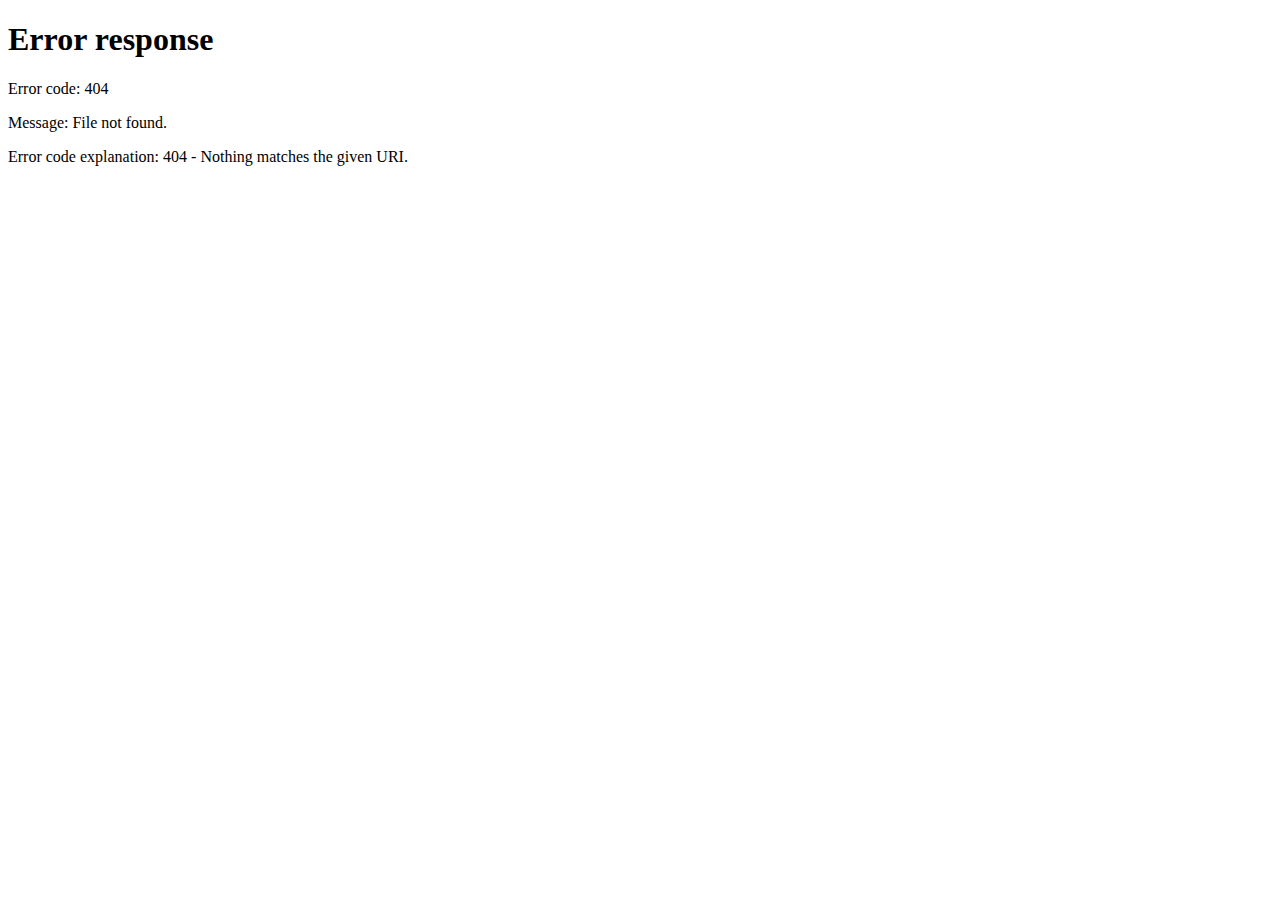
==== commit 71d34770: "dd" ====
--- a/docs/EXHIBITIONS.html
+++ b/docs/EXHIBITIONS.html
@@ -1,816 +1,3 @@
-<!DOCTYPE html PUBLIC "-//W3C//DTD XHTML 1.0 Transitional//EN" "http://www.w3.org/TR/xhtml1/DTD/xhtml1-transitional.dtd">
-
-<html xmlns="http://www.w3.org/1999/xhtml" xml:lang="de" lang="de"><head><meta http-equiv="Content-Type" content="text/html; charset=windows-1252">	
-	<title>EXHIBITIONS</title>
-	<meta name="description" content="plain white canvas ">
-	<meta name="keywords" content="plain, white, canvas, berlin, art, kunst, ausstellung, exploratismus, sch�ne wissenschaft, plainwhitecanvas, plainwhite, plainwhite canvas, plain whitecanvas">
-	<meta name="author" content="">
-	<meta name="copyright" content=" - ,  ">
-	<meta name="generator" content="componeo InternetBaukasten">
-	
-	<meta name="robots" content="index, follow">
-
-	<style type="text/css">
-body {
-	background-image: url('data/kundendaten/219673/ng_business_dk_bodybg_dk_holz_027.jpg');
-
-}
-#ibk_head_container, .ibk_head_container {
-	background-image: url('data/kundendaten/219673/ng_business_dk_headimg_dk_wie_ani3_frei.png')
-}</style>
-
-	<script type="text/javascript" src="./EXHIBITIONS_files/prototype.js.download"></script>
-<script type="text/javascript" src="./EXHIBITIONS_files/scriptaculous.js.download"></script><script type="text/javascript" src="./EXHIBITIONS_files/builder.js.download"></script><script type="text/javascript" src="./EXHIBITIONS_files/effects.js.download"></script><script type="text/javascript" src="./EXHIBITIONS_files/dragdrop.js.download"></script><script type="text/javascript" src="./EXHIBITIONS_files/controls.js.download"></script><script type="text/javascript" src="./EXHIBITIONS_files/slider.js.download"></script>
-<script type="text/javascript" src="./EXHIBITIONS_files/ibkscripts.js.download"></script>
-<script type="text/javascript" src="./EXHIBITIONS_files/lightview.js.download"></script>
-<script type="text/javascript" src="./EXHIBITIONS_files/lightwindow.yui120903.js.download"></script>
-<link rel="stylesheet" type="text/css" href="./EXHIBITIONS_files/global.120418.css">
-<link rel="stylesheet" type="text/css" href="./EXHIBITIONS_files/lightview.css">
-<link rel="stylesheet" type="text/css" href="./EXHIBITIONS_files/lightwindow.111227.css">
-
-<meta http-equiv="Last-Modified" content="Wed, 14 Oct 2020 11:09:04 GMT">
-
-	
-
-	<link rel="stylesheet" type="text/css" href="./EXHIBITIONS_files/black.css">
-	
-	
-	
-</head>
-<body>
-	<div class="ibk_divpad">
-		<div style="margin-left: 40px;"><span style="font-size: 26px;"><span style="font-family: verdana,geneva,sans-serif;">HANNAH REBER</span></span></div>
-
-<div>
-<hr>
-<div style="margin-left: 40px;"><span style="font-family:arial,helvetica,sans-serif;"><span style="font-size: 14px;"><strong><span style="color:#000000;"><span style="background-color: rgb(255, 255, 255);">EXHIBITIONS</span></span></strong>&nbsp;&nbsp;&nbsp;&nbsp;&nbsp;&nbsp;&nbsp;&nbsp;&nbsp; <a href="https://hannahaih.github.io/homepage/WORK">WORK</a>&nbsp;&nbsp;&nbsp;&nbsp;&nbsp;&nbsp;&nbsp;&nbsp;&nbsp; <a href="https://hannahaih.github.io/homepage/CONTACT"><span style="background-color:#000000;">CONTACT</span></a>&nbsp;&nbsp;&nbsp;&nbsp;&nbsp;&nbsp;&nbsp;&nbsp;&nbsp; <a href="https://hannahaih.github.io/homepage/INFO">INFO</a></span></span></div>
-</div>
-
-<hr><span style="font-size:72px;">EXHIBITIONS</span>
-<br>
-<br>
-&nbsp;
-<div style="margin-left:40px"><span style="font-family:arial,helvetica,sans-serif"><span style="color:#000000"><span style="font-size:13px"><span style="background-color:rgb(255, 255, 255)">Ongoing</span></span></span></span></div>
-
-<div style="margin-left:40px">
-<div><br>
-<span style="font-family:arial,helvetica,sans-serif"><span style="font-size:14px">Center of Contemporary Artists</span><br>
-<br>
-<span style="font-size:20px">COCA ART PRIZE 2020</span><br>
-<br>
-<span style="font-size:13px">COCA 2020, Finalist </span></span><br>
-&nbsp;</div>
-</div>
-
-<div style="margin-left:40px">COCA | CENTER OF CONTEMPORARY ARTISTS | BARCELONA - ROME - MILAN - ZURICH<br>
-<br>
-&nbsp;</div>
-<u><strong><span style="font-family:arial,helvetica,sans-serif"><span style="font-size:13px"><a href="https://cocaproject.art/coca2020-finalists/" target="_blank">Finalists 2020</a><br>
-<br>
-<a href="https://cocaproject.art/artists/hannah-reber-coca20/" target="_blank">Catalog</a></span></span></strong></u><br>
-<br>
-&nbsp;
-<hr>&nbsp;
-<div style="margin-left:40px"><br>
-<span style="font-family:arial,helvetica,sans-serif"><span style="color:#000000"><span style="font-size:13px"><span style="background-color:rgb(255, 255, 255)">5 - 8 DEC 2019</span></span></span></span></div>
-
-<div style="margin-left:40px">
-<div><br>
-<span style="font-family:arial,helvetica,sans-serif"><span style="font-size:14px">Haus f�r Poesie </span><br>
-<br>
-<span style="font-size:20px">ZEBRA Poetry Film Festival </span><br>
-<br>
-<span style="font-size:13px">Screening: "Treasure" </span></span><br>
-&nbsp;</div>
-</div>
-
-<div style="margin-left:40px"><span style="font-family:arial,helvetica,sans-serif"><span style="font-size:14px">Kino in der KulturBrauerei<strong><u><a href="http://eyeswalk.gr/index.php/about/eyes-walk-festival" target="_blank">,</a></u></strong> Sch�nhauser Allee 36, 10435 Berlin </span></span><br>
-<br>
-&nbsp;</div>
-
-<div><span style="font-family:arial,helvetica,sans-serif"><strong><u><a href="https://www.haus-fuer-poesie.org/en/zebra-poetry-film-festival/home-zebra-poetry-film-festival/" target="_blank"><span style="font-size:13px">Program</span></a></u></strong></span><br>
-&nbsp;</div>
-
-<div>&nbsp;</div>
-
-<hr>
-<div>&nbsp;</div>
-
-<div style="margin-left:40px">
-<div><span style="color:#000000"><span style="font-size:13px"><span style="background-color:rgb(255, 255, 255)">25 MARCH 2019</span></span></span><br>
-<br>
-<span style="font-size:13px">Release | Print</span><br>
-<br>
-<span style="font-size:18px">Hannah Reber</span><br>
-<span style="font-size:13px">showcase</span></div>
-
-<p><span style="font-size:13px"><a href="https://a5zine.bigcartel.com/product/a5-magazine-24-march" target="_blank">A5 Magazine Issue #24 March 2019</a></span></p>
-</div>
-
-<div><br>
-<a href="https://a5zine.bigcartel.com/product/a5-magazine-24-march" target="_blank"><span style="font-size:13px"><strong>Publication</strong></span></a><br>
-&nbsp;</div>
-
-<hr>
-<div>&nbsp;</div>
-
-<div><span style="color:#000000"><span style="font-size:13px"><span style="background-color:rgb(255, 255, 255)">20-22 DEC 2018</span></span></span></div>
-
-<div style="margin-left:40px"><br>
-<span style="font-size:18px">Inshort 2018 </span></div>
-
-<div style="margin-left:40px"><span style="font-size:11px">film festival</span><br>
-<br>
-<span style="font-size:13px"><a href="https://www.inshortfilmfestival.net/" target="_blank">Inshort Film Festival Nigeria</a></span></div>
-
-<div style="margin-left:40px"><br>
-<span style="font-size:13px"><a href="https://www.marriott.com/hotels/travel/losfp-four-points-lagos/?scid=bb1a189a-fec3-4d19-a255-54ba596febe2" target="_blank">Four Points By Sheraton,</a><br>
-Plot 9/10 Block 2 Oniru Chieftaincy Estate, Victoria Island, Lagos, Nigeria</span><br>
-<br>
-&nbsp;</div>
-
-<div><a class="lightwindow" href="http://www.gratis-webserver.de/rihipu/data/downloads/219663/inshort.jpg"><span style="font-size:13px"><strong>Invitation</strong></span></a><br>
-&nbsp;</div>
-
-<hr>
-<div style="margin-left:40px">
-<div><br>
-<span style="color:#000000"><span style="font-size:13px"><span style="background-color:rgb(255, 255, 255)">15 NOV 2018</span></span></span><br>
-<br>
-<span style="font-size:13px">Release | Print</span><br>
-<br>
-<span style="font-size:18px">Hannah Reber</span><br>
-<span style="font-size:13px">showcase</span></div>
-
-<p><span style="font-size:13px"><a href="https://averagearts.bigcartel.com/" target="_blank"><span style="font-family:arial,helvetica,sans-serif">Average Art 28</span> Magazine UK Issue #28 November 2018</a></span></p>
-</div>
-
-<div><br>
-<a href="https://averagearts.bigcartel.com/product/average-art-28-november" target="_blank"><span style="font-size:13px"><strong>Publication</strong></span></a><br>
-&nbsp;</div>
-
-<hr>
-<div>&nbsp;</div>
-
-<div style="margin-left:40px">
-<div><span style="color:#000000"><span style="font-size:13px"><span style="background-color:rgb(255, 255, 255)">11 + 24 JUNE 2018</span></span></span><br>
-<br>
-<span style="font-size:13px">Release | Television | Online<br>
-<br>
-Contemporary Guerilla Gallery Berlin </span><br>
-<span style="font-size:18px">TV POP-UP</span><br>
-<br>
-<span style="font-size:18px">holzdimensional</span><br>
-<span style="font-size:13px">Hannah Reber &amp; Gert-Jan Akerboom<br>
-<br>
-<a href="https://www.kabeleins.de/tv/schrauben-saegen-siegen/episoden/schrauben-saegen-siegen-das-duell19" target="_blank">TV Show "Schrauben S�gen Siegen" Kabel 1 Germany</a></span><br>
-&nbsp;</div>
-</div>
-
-<div><br>
-<span style="font-size:13px"><a href="https://www.kabeleins.de/tv/schrauben-saegen-siegen/video/219-kreative-kuenstlerkoepfe-gegen-verbohrten-planungskult-ganze-folge" target="_blank"><strong>TV Show</strong></a><br>
-<br>
-<strong><a href="https://cgg-berlin.tumblr.com/post/175305292506/cgg-tv-pop-up-2-holzdimensional-in-der-cgg" target="_blank">CGG Berlin</a></strong><br>
-<br>
-<strong><a href="http://www.holzdimensional.xyz/" target="_blank">holzdimensional</a></strong></span><br>
-&nbsp;</div>
-
-<hr>
-<div>&nbsp;</div>
-
-<div style="margin-left:40px">
-<div><span style="color:#000000"><span style="font-size:13px"><span style="background-color:rgb(255, 255, 255)">30 MAY 2018</span></span></span><br>
-<br>
-<span style="font-size:13px">Release | Online</span><br>
-<br>
-<span style="font-size:18px">Earth and Bomb: A Dilemma for Democracies</span><br>
-<span style="font-size:11px">video essay</span><br>
-<br>
-<span style="font-size:13px"><a href="http://liminalities.net/14-2/" target="_blank">Liminalities: A Journal of Performance Studies (volume 14, issue 2, 2018)</a></span><br>
-<br>
-&nbsp;</div>
-</div>
-
-<div><span style="font-size:13px"><a href="http://liminalities.net/14-2/earthandbomb.html" target="_blank"><strong>Publication</strong></a></span><br>
-&nbsp;</div>
-
-<hr>
-<div>&nbsp;</div>
-
-<div style="margin-left:40px"><span style="color:#000000"><span style="font-size:13px"><span style="background-color:rgb(255, 255, 255)">30 JULY 2017</span></span></span><br>
-<br>
-<span style="font-size:13px">Release | Online</span><br>
-<br>
-<span style="font-size:18px">TREASURE</span><br>
-<span style="font-size:11px">Experimental Poetry</span><span style="font-size:13px"><span style="font-size:11px"> / Sound Art</span><br>
-<br>
-<a href="https://liesdreamingpodcast.wordpress.com/2017/07/31/11-treasure/" target="_blank">Lies, Dreaming Podcast #11</a> / <a href="https://www.patreon.com/poetryasfuck/memberships" target="_blank">Poetry as F*ck</a></span></div>
-
-<div><br>
-<br>
-<span style="font-size:13px"><a dir="ltr" href="http://www.gratis-webserver.de/rihipu/data/downloads/219663/Treasure_Sound_by_Hannah_Reber_2017.mp3" onclick="window.open(this.href, &#39;TREASURE&#39;, &#39;resizable=yes,status=no,location=no,toolbar=no,menubar=no,fullscreen=yes,scrollbars=yes,dependent=no&#39;); return false;"><strong>Download Audio</strong></a><br>
-<br>
-<a href="https://hannahaih.github.io/homepage/PROJECTS" target="_self"><strong>Project</strong></a></span></div>
-
-<div>&nbsp;</div>
-
-<hr>
-<div>&nbsp;</div>
-
-<div style="margin-left:40px">
-<div><span style="color:#000000"><span style="font-size:13px"><span style="background-color:rgb(255, 255, 255)">29 JULY 2017</span></span></span><br>
-<br>
-<span style="font-size:18px">EYE'S WALK DIGITAL FESTIVAL</span><br>
-<span style="font-size:13px">INSIDE OUT</span><br>
-<br>
-<span style="font-size:11px">site-specific installation on the external surfaces of neoclassical buildings </span><span style="font-size:13px"><span style="font-size:11px">in</span><br>
-<br>
-Ermoupolis | GRC</span><br>
-&nbsp;</div>
-</div>
-
-<div><strong><u><a href="http://eyeswalk.gr/index.php/about/eyes-walk-festival" target="_blank"><span style="font-size:13px">Program</span></a></u></strong><br>
-&nbsp;</div>
-
-<hr>
-<div>&nbsp;</div>
-
-<div><span style="font-size:13px"><span style="font-family:arial,helvetica,sans-serif"><span style="color:#000000"><span style="background-color:#FFFFFF">02 JUNE 2017</span></span></span></span></div>
-
-<div>&nbsp;</div>
-
-<div style="margin-left:40px"><span style="font-size:20px"><span style="font-family:arial,helvetica,sans-serif">Do Not Enter The E_xhibition!</span></span><br>
-<span style="font-size:13px"><span style="font-family:arial,helvetica,sans-serif">Kunsthaus LA 54. A "Red Block Gallery"<br>
-<br>
-<a href="http://www.la54.de/" target="_blank">LA54</a> | Landsberger Allee 54 | 10249 Berlin | GER</span></span></div>
-
-<div><br>
-<span style="font-size:13px"><span style="font-family:arial,helvetica,sans-serif"><strong><a href="http://www.la54.de/home.html" target="_blank">Project</a></strong></span></span><br>
-&nbsp;</div>
-
-<hr>
-<div>&nbsp;</div>
-
-<div>&nbsp;</div>
-
-<div style="margin-left:40px"><span style="color:#000000"><span style="font-size:13px"><span style="background-color:rgb(255, 255, 255)">01 JUNE 2017</span></span></span><br>
-<br>
-<span style="font-size:13px">Release | Print</span><br>
-<br>
-<span style="font-size:18px">Kunst ist Higgs</span><br>
-<span style="font-size:11px">showcase</span><br>
-<br>
-<span style="font-size:13px"><a href="http://wotisart.co.uk/Magazine.html" target="_blank">WOTISART? Magazine UK Issue #6/17 June 2017</a></span></div>
-
-<div style="margin-left:40px">&nbsp;</div>
-
-<div><br>
-<a href="https://wotisart.bigcartel.com/" target="_blank"><span style="font-size:13px"><strong>Publication</strong></span></a><br>
-&nbsp;</div>
-
-<hr>
-<div>&nbsp;</div>
-
-<div style="margin-left:40px"><span style="font-size:13px"><span style="font-family:arial,helvetica,sans-serif"><span style="color:#000000"><span style="background-color:#FFFFFF">18 - 20 MAY 2017</span></span></span></span><br>
-<br>
-<span style="font-size:16px"><span style="font-family:arial,helvetica,sans-serif">ARTundressed festival</span></span><br>
-<span style="font-size:13px"><span style="font-family:arial,helvetica,sans-serif">Miami | Florida | USA</span></span><br>
-&nbsp;</div>
-
-<div><span style="font-size:13px"><span style="font-family:arial,helvetica,sans-serif"><a href="http://artundressed.com/2017-participating-artists/" target="_blank"><u><strong>Program</strong></u></a></span></span></div>
-
-<div>&nbsp;</div>
-
-<hr>
-<div>&nbsp;</div>
-
-<div style="margin-left:40px"><span style="font-size:13px"><span style="font-family:arial,helvetica,sans-serif"><span style="color:#000000"><span style="background-color:#FFFFFF">19 - 23 APRIL 2017</span></span></span></span><br>
-<br>
-<span style="font-size:16px"><span style="font-family:arial,helvetica,sans-serif">GREYLIGHT PROJECTS</span></span><br>
-<span style="font-size:13px"><span style="font-family:arial,helvetica,sans-serif">OUT OF THE BLUE II</span></span><br>
-<br>
-<span style="font-size:13px"><span style="font-family:arial,helvetica,sans-serif">The Chapel<br>
-Rue Brialmont 11 | 1210 Brussels | BE</span></span></div>
-
-<div><br>
-<span style="font-size:13px"><span style="font-family:arial,helvetica,sans-serif"><a href="https://greylightprojects.org/" target="_blank"><u><strong>Project</strong></u></a></span></span></div>
-
-<div style="margin-left:40px">&nbsp;</div>
-
-<hr>
-<div style="margin-left:40px">&nbsp;</div>
-
-<div style="margin-left:40px"><span style="font-size:13px"><span style="color:#000000"><span style="background-color:rgb(255, 255, 255)">29 + 30 APRIL 2016</span></span></span><br>
-<br>
-<span style="font-size:18px">INTERCEPT</span></div>
-
-<div style="margin-left:40px"><span style="font-size:12px">Performance-Installation</span><br>
-<span style="font-size:13px"><span style="font-size:12px">Hannah Reber | Ortrun Stanzel | Gert-Jan Akerboom</span><br>
-<br>
-Mensch Meier | Storkower Str. 121 | 10407 Berlin | GER</span></div>
-
-<div><br>
-<span style="font-size:13px"><a href="https://vimeo.com/intercept" target="_blank"><u><strong>Project</strong></u></a></span></div>
-
-<div>&nbsp;</div>
-
-<hr>
-<div style="margin-left:40px"><br>
-<span style="font-size:13px"><span style="color:#000000"><span style="background-color:#FFFFFF">19 - 21 FEB 2016</span></span></span><br>
-<br>
-<span style="font-size:16px">danube videoart festival</span></div>
-
-<div style="margin-left:40px"><br>
-<span style="font-size:13px">Stadtkino Grein | Kreuznerstr. 2 | 4360 Grein | AT</span></div>
-
-<div><br>
-<span style="font-size:13px"><a href="http://www.dvaf.at/" target="_blank"><strong>Program</strong></a></span></div>
-
-<div>&nbsp;</div>
-
-<hr>
-<div>&nbsp;</div>
-
-<div style="margin-left:40px"><span style="color:#000000"><span style="font-size:13px"><span style="background-color:rgb(255, 255, 255)">01 - 31 DEC 2015</span></span></span></div>
-
-<div style="margin-left:40px"><br>
-<span style="font-size:16px">Public Interrogation: Outside the White Cube</span></div>
-
-<div style="margin-left:40px"><span style="font-size:13px"><a href="http://www.themultipleexposureproject.co.nr/" target="blank">The Multiple eXposure Project</a> </span></div>
-
-<div style="margin-left:40px">&nbsp;</div>
-
-<div style="margin-left:40px"><span style="font-size:13px">public spaces | metro manila | PHL</span></div>
-
-<div><br>
-<span style="font-size:13px"><strong><a href="http://issuu.com/themultipleexposureproject/docs/outside_the_white_cube_-_list_of_wo/3?e=16564957/31619882" target="_blank">Invitation</a><br>
-<br>
-<a href="http://issuu.com/themultipleexposureproject/docs/public_interrogation_-_outside_the_?e=0/31815579" target="_blank">Catalog</a></strong></span></div>
-
-<div>&nbsp;</div>
-
-<hr>
-<div>&nbsp;</div>
-
-<div style="margin-left:40px"><span style="color:#000000"><span style="font-size:13px"><span style="background-color:#FFFFFF">07 - 15 NOV 2015</span></span></span></div>
-
-<div style="margin-left:40px"><br>
-<span style="font-size:16px">Die Lichtenberg Norm</span><br>
-<br>
-<span style="font-size:13px">Sch�neberg art 2015 | Galerie Zwitschermaschine | Potsdamer Str. 161 | Berlin | GER</span></div>
-
-<div><br>
-<a href="http://www.zwitschermaschine-berlin.de/archives/1614#more-1614" target="_blank"><strong><span style="font-size:13px">Invitation</span></strong></a></div>
-
-<hr>
-<div>&nbsp;</div>
-
-<div style="margin-left:40px"><span style="font-size:13px"><span style="color:rgb(0, 0, 0)"><span style="background-color:rgb(255, 255, 255)">29 OCT 2015</span></span></span></div>
-
-<div style="margin-left:40px">&nbsp;</div>
-
-<div style="margin-left:40px"><span style="font-size:16px">CGG TV POP-UP</span><br>
-<span style="font-size:13px">Hannah Reber &amp; Gert-Jan Akerboom<br>
-<br>
-29.10.2015 | 16:55 Uhr | kabel eins | <a href="http://www.cgg-berlin.de/" target="_blank">Contemporary Guerilla Gallery Berlin</a> | GER</span></div>
-
-<div><br>
-<br>
-<strong><a href="http://cgg-berlin.tumblr.com/post/131678947556/cgg-tv-pop-up-29102015-1655-uhr-kabel" target="_blank"><span style="font-size:13px">Invitation</span></a></strong></div>
-
-<hr>
-<div>&nbsp;</div>
-
-<div style="margin-left:40px"><span style="color:#000000"><span style="font-size:13px"><span style="background-color:#FFFFFF">13 MAY 2015</span></span></span></div>
-
-<p style="margin-left:40px"><span style="font-size:13px"><span style="font-size:16px">Contemporary Guerilla Gallery Berlin POP-UP</span></span></p>
-
-<p style="margin-left:40px"><span style="font-size:13px">Hannah Reber | Gert-Jan Akerboom | Ortrun Stanzel | Ties Ten Bosch | Inken Reinert<br>
-<br>
-<a href="http://www.as-tetra.info/#" target="_blank">art space tetra</a> | 2-15 Susakimachi | Hakata Ward | Fukuoka 812-0028 | JPN<br>
-<span style="font-size:12px">Video Screening 8 PM - 9 PM</span></span></p>
-
-<p><br>
-<span style="font-size:13px"><a href="http://cgg-berlin.tumblr.com/post/118271883141/cgg-pop-up-show-may-13th-2015-art-space-tetra" target="_blank"><strong>CGG Blog</strong></a></span></p>
-
-<div><a href="http://www.as-tetra.info/archives/2015/150513065136.html#" target="_blank"><strong><span style="font-size:13px">Invitation</span></strong></a></div>
-
-<div>&nbsp;</div>
-
-<hr>
-<div>&nbsp;</div>
-
-<div style="margin-left:40px">
-<div><span style="background-color:rgb(255, 255, 255); color:rgb(0, 0, 0); font-size:13px">09 MAY 2015</span></div>
-
-<div><br>
-<span style="font-size:13px"><span style="font-size:20px">NAMI MULTIFRAKTAL</span><br>
-<br>
-Hannah Reber &amp; Gert-Jan Akerboom</span></div>
-
-<p><span style="font-size:13px"><a href="http://studiokura.info/en/" target="_blank">Studio Kura Gallery</a> | Artist in Residence Program in Fukuoka | Itoshima City | Nijo Masue 586 | 819-1613 | JPN</span></p>
-</div>
-
-<div><br>
-<span style="font-size:13px"><strong><a href="http://www.plainwhitecanvas.de/NAMI-MULTIFRAKTAL_en.html" target="_blank">Project</a></strong></span><br>
-<br>
-<a class="lightwindow" href="http://www.gratis-webserver.de/rihipu/data/downloads/219663/nami_multi_fraktal.jpg"><strong><span style="font-size:13px">Invitation</span></strong></a></div>
-
-<hr>
-<div>
-<div style="margin-left:40px"><br>
-<br>
-<span style="font-size:15px"><span style="font-size:13px"><span style="color:#000000"><span style="background-color:rgb(255, 255, 255)">10 OCT 2014</span></span></span></span></div>
-
-<div style="margin-left:40px">&nbsp;</div>
-
-<div style="margin-left:40px"><span style="font-size:15px"><span style="font-size:18px">EUROPE MOVING IMAGE</span></span></div>
-
-<div style="margin-left:40px"><span style="font-size:13px">FILM &amp; VIDEO<br>
-<br>
-Iobaia Tamta | Jo�o Crist�v�o Leit�o | Gagua Medea | Hannah Reber | Vasilisa Forbes | Jonathan Kelham | Robbert-Jan&nbsp;Vos | Maxence Voiseux | Jan Mensen | Ji Lee | MVIN | Austen Brauker | Jalmokaite Greta | Quentin Coulon | Janice Mingas | Sara Moita | Nora Marku | Leon Barnett | Gunel Gadirova | Sanne Kabalt | Paula Onet</span></div>
-
-<div style="margin-left:40px">&nbsp;</div>
-
-<div style="margin-left:40px"><span style="font-size:13px">Casa Poblano | 15 rue Lavoisier | 93100 Montreuil | FR</span></div>
-
-<div style="margin-left:40px"><span style="font-size:13px"><span style="color:rgb(0, 0, 0)"><span style="background-color:rgb(255, 255, 255)">Opening 8 PM</span></span></span></div>
-
-<div>&nbsp;</div>
-
-<div>&nbsp;<br>
-<a class="lightwindow" href="http://www.gratis-webserver.de/rihipu/data/downloads/219663/Soiree_de_remise_des_prix.jpg" target="_blank"><span style="font-size:13px"><strong>Invitation</strong></span></a></div>
-
-<hr>
-<div style="margin-left:40px"><span style="color:#000000">_</span></div>
-</div>
-
-<div>
-<div style="margin-left:40px"><span style="font-size:15px"><span style="font-size:13px"><span style="color:#000000"><span style="background-color:rgb(255, 255, 255)">03 JAN 2014</span></span><br>
-<br>
-Freunde und Feinde - 2014 wird alles besser</span><br>
-<span style="font-size:18px">SOZIALKRITISCHE POSITIONEN IM WANDEL DER GESELLSCHAFT</span></span><br>
-<br>
-Marc Bijl, Andreas Helfer, Nina Lassila, Robert Quint, Hannah Reber, Verena Resch</div>
-
-<div style="margin-left:40px">&nbsp;</div>
-
-<div style="margin-left:40px">Opening:<span style="color:#000000"> <span style="background-color:rgb(255, 255, 255)">JAN 3rd, 7 PM</span></span></div>
-
-<div style="margin-left:40px">Projectspace Atelierhof Kreuzberg | Schleiermacher Str. 31 | 10961 Berlin | GER</div>
-
-<div>&nbsp;</div>
-
-<div><a href="http://www.atelierhof-kreuzberg.com/freunde-und-feinde-2014-wird-alles-besser" target="_blank"><u><strong><span style="font-size:13px"><span style="font-family:arial,helvetica,sans-serif">Program</span></span></strong></u></a><br>
-&nbsp;</div>
-
-<hr>
-<div>&nbsp;</div>
-</div>
-
-<div style="margin-left:40px"><span style="font-size:13px"><span style="color:rgb(0, 0, 0)"><span style="background-color:rgb(255, 255, 255)">08 DEC 2013</span></span></span><br>
-<br>
-<span style="font-size:18px">AFTERMATH</span><br>
-artist talk</div>
-
-<div><br>
-Paradis | Wynwood Art District | 20th &amp; Miami Ave | Miami |&nbsp; FL | USA<br>
-&nbsp;</div>
-
-<div>&nbsp;</div>
-
-<hr>
-<div>&nbsp;</div>
-
-<div>&nbsp;</div>
-
-<div style="margin-left:40px"><span style="font-size:13px"><span style="color:rgb(0, 0, 0)"><span style="background-color:rgb(255, 255, 255)">04 - 11 DEC 2013</span></span></span><br>
-<br>
-<span style="font-size:18px">WHAT IS WHAT</span><br>
-<span style="font-size:13px">solo exhibition<br>
-119 Ludlow St. | Manhattan | NY 10002 | USA</span></div>
-
-<div><br>
-<span style="font-size:13px"><a href="http://www.gratis-webserver.de/rihipu/data/downloads/219663/whatiswhat.jpg" target="WHATISWHAT"><strong>Invitation</strong></a></span><br>
-&nbsp;</div>
-
-<hr>
-<div>&nbsp;</div>
-
-<div style="margin-left:40px"><span style="color:#000000"><span style="background-color:rgb(255, 255, 255)">17 NOV 2013</span></span></div>
-
-<div style="margin-left:40px"><br>
-<span style="font-size:24px">ARTIST TALK</span><br>
-CHURCH OF MONIKA<br>
-<br>
-Open Source Gallery | 306 17th St. | Brooklyn | NY 11215 | USA</div>
-
-<div><br>
-<br>
-<span style="font-size:13px"><a href="http://open-source-gallery.org/hannah-reber/" target="_blank"><strong>Invitation</strong></a></span></div>
-
-<div>
-<div>&nbsp;</div>
-
-<hr></div>
-
-<div>&nbsp;</div>
-
-<div style="margin-left:40px"><span style="font-size:13px"><span style="color:rgb(0, 0, 0)"><span style="background-color:rgb(255, 255, 255)">5 NOV 2013</span></span></span><br>
-<br>
-<span style="font-size:16px">I DON'T KNOW YET<br>
-<span style="font-size:13px">solo show</span></span><br>
-<br>
-<span style="font-size:13px"><a href="http://drillingcompany.org/" target="_blank">The Drilling Company </a><br>
-236 W 78th St. | NYC 10024 | USA<br>
-<br>
-6pm - 10pm</span></div>
-
-<div><br>
-&nbsp;</div>
-
-<div><a href="https://hannahaih.github.io/homepage/EXHIBITIONS"><span style="font-size:13px"><strong>Invitation</strong></span></a><br>
-&nbsp;</div>
-
-<hr>
-<div>&nbsp;</div>
-
-<div style="margin-left:40px">
-<p><span style="font-size:13px"><span style="color:rgb(0, 0, 0)"><span style="background-color:rgb(255, 255, 255)">22 SEPT - 19 OCT 2013</span></span></span></p>
-</div>
-
-<div style="margin-left:40px">
-<p><span style="font-size:18px">NATUR - MENSCH</span><br>
-<br>
-<span style="font-size:13px"><a href="http://www.nationalpark-harz.de/de/kunstkultur/kunstausstellung/" target="_blank">Nationalpark Harz</a><br>
-Oderhaus 1 | 37444 Sankt Andreasberg | GER</span><br>
-&nbsp;</p>
-</div>
-
-<div><span style="font-size:13px">&nbsp;<a href="http://www.nationalpark-harz.de/de/kunstkultur/kunstaustellung2013_galerie/" target="_blank"><strong>Catalog</strong></a><strong>&nbsp;</strong>&nbsp;</span>&nbsp;&nbsp;&nbsp;&nbsp;&nbsp;&nbsp;&nbsp;&nbsp;&nbsp; <span style="font-size:13px"><a class="lightwindow" href="http://www.gratis-webserver.de/rihipu/data/downloads/219663/NationalparkHarz_Vernissage.pdf"><strong>Invitation and Program (german)</strong></a></span></div>
-
-<div>&nbsp;</div>
-
-<hr>
-<div>&nbsp;</div>
-
-<div style="margin-left:40px"><span style="font-size:18px">HANNAH REBER - ANDREAS HELFER - VERENA RESCH</span></div>
-
-<div>
-<div style="margin-left:40px"><span style="font-size:20px"><span style="font-size:13px">experimental</span><br>
-<span style="font-size:13px"><span style="color:rgb(0, 0, 0)"><span style="background-color:rgb(255, 255, 255)">17 OCT 2013</span></span></span></span></div>
-
-<div style="margin-left:40px"><br>
-<span style="font-size:13px"><strong><a href="http://kreuzbergpavillon.tumblr.com/13-08-17" target="_blank">KREUZBERG PAVILLON</a></strong><br>
-Naunynstrasse 53 | 10999 Berlin | GER</span></div>
-
-<div><br>
-<br>
-<a href="http://kreuzbergpavillon.tumblr.com/13-08-17" target="_blank"><strong>Documentation</strong></a></div>
-
-<hr></div>
-
-<div>&nbsp;</div>
-
-<div style="margin-left:40px"><span style="font-size:20px">TRIPTYCHON</span><br>
-<span style="font-size:13px">group exhibition</span><br>
-<br>
-<span style="font-size:13px"><span style="color:rgb(0, 0, 0)"><span style="background-color:rgb(255, 255, 255)">06 - 21 JULY 2013</span></span></span></div>
-
-<div style="margin-left:40px"><br>
-<span style="font-size:13px">Verena Resch, Monika Exner, Isaac Bigsby Trogdon, Jainem Jeong, Hanna Sj�berg, Hannah Reber, Jaleh Pourhang, Fried Rosenstock, Andreas Helfer, Klaus Decker, David Adamo, John Kleckner, Eva Maria Salvador, Daniel Segerberg, Bob Rutman<br>
-<br>
-<span style="color:#000000"><span style="background-color:rgb(255, 255, 255)">18 JULY 2013</span></span></span><br>
-<span style="font-size:13px">Performance</span> 7 pm<br>
-<br>
-Bob Rutman: Steel-Cello<br>
-Andreas Helfer: Sound<br>
-Isaac Bigsby Trogdon: Sound<br>
-Hannah Reber: Performance</div>
-
-<div><br>
-<br>
-<span style="font-size:13px"><a href="http://www.kunsthalle-m3.de/" target="_blank"><strong>Kunsthalle m3</strong></a><br>
-Mengerzeile 1-3 | 12435 Berlin</span> | GER</div>
-
-<div>&nbsp;</div>
-
-<hr>
-<div>&nbsp;</div>
-
-<div style="margin-left: 40px;"><span style="font-size:18px;"><span style="font-size:22px;">ELEPHANT</span><br>
-<span style="font-size:13px;">film and video exhibition</span></span><br>
-<br>
-<span style="font-size:13px;">FINISSAGE <span style="color:#000000;"><span style="background-color: rgb(255, 255, 255);">02.02.2013</span></span> | Screening 19:00<br>
-OPENING <span style="color: rgb(0, 0, 0);"><span style="background-color: rgb(255, 255, 255);">26.01.2013</span> </span>| Screening 19:00<br>
-EXHIBITION <span style="color: rgb(0, 0, 0);"><span style="background-color: rgb(255, 255, 255);">26.01. - 01.02.2013</span></span><br>
-<br>
-Peter Dobroschke, Marion Habringer, Verena Resch, Hannah Reber, Andreas Helfer, Heiko Pfreundt, Marc Bijl</span>, Rebekka B�hme, Benjamin Fischer, Lydia Dykier</div>
-
-<div><br>
-<br>
-<span style="font-size:13px;"><strong><a href="http://elephant-exhibition.de/" target="_blank"><span style="font-family: arial,helvetica,sans-serif;">elephant exhibition</span></a><span style="font-family: arial,helvetica,sans-serif;">&nbsp;&nbsp;&nbsp;&nbsp; <a href="http://vimeo.com/58356216" target="_blank">screening intro</a> &nbsp; </span></strong></span><br>
-<br>
-&nbsp;
-<hr>&nbsp;
-<div style="margin-left: 40px;"><span style="font-size:22px;">WINTER ART SALON</span><br>
-LONELY THIS CHRISTMAS - ABOUT INDIVIDUALITY<br>
-<br>
-OPENING SAT, <span style="color:#000000;"><span style="background-color: rgb(255, 255, 255);">15.12.2012</span></span> 19h<br>
-EXHIBITION <span style="color:#000000;"><span style="background-color: rgb(255, 255, 255);">18.-21.12.2012</span></span> 16-18h<br>
-<br>
-ARTISTS<br>
-Alexandra Polyakova, Andreas Helfer, Angela Liosi, Anna Borgman and Candy Lenk, Birgit Bellmann, Christiane Klatt, Claudio Wichert, Daniel Segerberg, Dorota Samborski, Ekaterina Mitichkina, Elva Olafsdottir, Eva Maria Salvador, Fried Rosenstoc<span style="font-size:12px;">k, Hannah Reber, Joanna Buchowska, John Kleckner, Karsten Krause, Katrin Caspar, Lola G�ller, Maks Dannecker, Mara Wagenf�hr, Michael Hanusch, Moritz Majce, Ortrun Stanzel, Raimon Sibilo, Robert Quint, Sebastian Fremd</span>er, Stephanie Kloss, Thilo Staudt, Verena Resch, Daniel Kingery<br>
-<br>
-&nbsp;</div>
-
-<div><span style="font-size:13px;"><strong><a href="http://www.winter-art-salon.de/" target="_blank">Online Catalog</a></strong></span></div>
-<br>
-&nbsp;</div>
-
-<div style="line-height: 15px;">
-<hr style="line-height: 15px;">&nbsp;
-<div style="margin-left: 40px;"><br>
-<span style="line-height: 15px; font-family: arial, helvetica, sans-serif;"><span style="line-height: 15px; color: rgb(0, 0, 0);"><span style="line-height: 15px; background-color: rgb(255, 255, 255);">27./28.05.2012</span></span><br style="line-height: 15px;">
-Kunstraum Kreuzberg/Bethanien<br style="line-height: 15px;">
-<br style="line-height: 15px;">
-<span style="line-height: 31px; font-size: 24px;">HAPPEN TO MEET</span><br style="line-height: 15px;">
-experimental<br style="line-height: 15px;">
-<br style="line-height: 15px;">
-HANNAH REBER, ORTRUN STANZEL, ANDREAS HELFER</span><br style="line-height: 15px;">
-<br style="line-height: 15px;">
-&nbsp;</div>
-
-<div>
-<div style="margin-left: 40px;"><span style="line-height: 15px; font-family: arial, helvetica, sans-serif;">reKOLLEKT Stipendiatenraum, Kunst im Leben - Leben in der Kunst<br style="line-height: 15px;">
-Kunstraum Kreuzberg/Bethanien | Mariannenplatz 2 | 10997 Berlin<br style="line-height: 15px;">
-<a href="http://www.kunstraumkreuzberg.de/" style="line-height: 15px;" target="_blank">http://www.kunstraumkreuzberg.de/</a></span></div>
-&nbsp;
-
-<hr></div>
-&nbsp;
-
-<div style="margin-left: 40px;">
-<div>&nbsp;</div>
-
-<div><br>
-<span style="font-size: 16px;"><span style="font-size: 10px;"><span style="font-size:12px;">HANNAH REBER, ORTRUN STANZEL</span></span></span><br>
-<br>
-<span style="font-size: 16px;"><span style="font-size: 24px;">INTERCEPT</span><br>
-<span style="font-size: 10px;">Performance-Installation</span></span><br>
-<br>
-<span style="font-size:12px;"><span style="color:#000000;"><span style="background-color: rgb(255, 255, 255);">20./21.04.2012</span></span><br>
-Ritter Butzke | Ritterstrasse 26 |&nbsp;10969 Berlin<br>
-<br>
-<span style="color:#000000;"><span style="background-color: rgb(255, 255, 255);">16.12.2011</span></span><br>
-Loopholekino | Boddinstrasse 60 | Berlin</span><br>
-&nbsp;</div>
-</div>
-
-<div><br>
-<span style="font-size:13px;"><a href="http://vimeo.com/intercept" target="_blank"><strong>Video</strong></a></span> &nbsp;&nbsp; <span style="font-size:13px;"><a href="http://www.gratis-webserver.de/rihipu/data/downloads/219663/INTERCEPT_expose1.pdf" target="_blank"><strong>Expos�</strong></a></span><br>
-&nbsp;
-<hr>&nbsp;
-<div style="margin-left: 40px;"><br>
-<span style="line-height: 26px; font-size: 20px;"><span style="line-height: 26px; font-family: &#39;arial black&#39;, gadget, sans-serif;">TOLL DASS DU NICHT KOMMST</span></span></div>
-</div>
-
-<div style="margin-left: 40px;"><span style="line-height: 15px; font-family: arial, helvetica, sans-serif;"><span style="line-height: 14px; font-size: 11px;">Ein Theaterst�ck von Lydia Dykier und Bernadette Knoller</span></span><br style="line-height: 15px;">
-<br style="line-height: 15px;">
-<span style="line-height: 15px; font-size: 12px;"><span style="line-height: 15px; font-family: arial, helvetica, sans-serif;">ANNE-SOPHIE KNEER, SUSANNE STRACH, EVA VUILLEMIN, HANNAH REBER, ELISA SEIFFERT, OCEANA KANTOROWICZ</span></span></div>
-
-<div>&nbsp;</div>
-
-<div style="margin-left: 40px;"><br style="line-height: 15px;">
-<span style="line-height: 15px; font-size: 12px;"><span style="line-height: 15px; font-family: arial, helvetica, sans-serif;"><span style="line-height: 15px; color: rgb(0, 0, 0);"><span style="line-height: 15px; background-color: rgb(255, 255, 255);">07.04.2012, 08.04.2012</span></span><br style="line-height: 15px;">
-MAXIM GORKI THEATER</span><br style="line-height: 15px;">
-<br style="line-height: 15px;">
-<span style="line-height: 15px; font-family: arial, helvetica, sans-serif;"><span style="line-height: 15px; color: rgb(0, 0, 0);"><span style="line-height: 15px; background-color: rgb(255, 255, 255);">25.02.2012</span></span><br style="line-height: 15px;">
-HAU 3</span><br style="line-height: 15px;">
-<br style="line-height: 15px;">
-<span style="line-height: 15px; font-family: arial, helvetica, sans-serif;"><span style="line-height: 15px; color: rgb(0, 0, 0);"><span style="line-height: 15px; background-color: rgb(255, 255, 255);">29. 11. 2011</span></span><br style="line-height: 15px;">
-HBC Berin</span></span><br>
-<span style="line-height: 15px; font-size: 12px;"><span style="line-height: 15px; font-family: &#39;arial black&#39;, gadget, sans-serif;"><span style="line-height: 15px; color: rgb(0, 0, 0);"><span style="line-height: 15px; background-color: rgb(255, 255, 255);">28.11.2011</span></span><br style="line-height: 15px;">
-Theaterhaus Mitte, Berlin<br style="line-height: 15px;">
-<br style="line-height: 15px;">
-<span style="line-height: 15px; color: rgb(0, 0, 0);"><span style="line-height: 15px; background-color: rgb(255, 255, 255);">25.11.2011</span> </span></span><br style="line-height: 15px;">
-<span style="line-height: 15px; font-family: arial, helvetica, sans-serif;">Hochschule f�r Film und Fernsehen �Konrad Wolf�</span></span></div>
-
-<div><br>
-<span style="line-height: 16px; font-size: 13px;"><strong style="line-height: 16px;"><a href="http://www.hannahreber.de/data/downloads/219663/Flyer4vorne.jpeg" style="line-height: 16px; color: inherit; text-decoration: underline;" target="_blank">Invitation</a></strong> &nbsp;&nbsp; <a href="http://www.hannahreber.de/data/downloads/219663/flyer5_hinten.jpeg" style="line-height: 16px; color: inherit; text-decoration: underline;" target="_blank"><strong style="line-height: 16px;">Text</strong></a></span><br>
-&nbsp;
-<hr><br>
-<br>
-&nbsp;
-<div style="margin-left: 40px;"><span class="text_exposed_show" style="line-height: 15px;">Opening&nbsp;:<span style="line-height: 15px; color: rgb(0, 0, 0);">&nbsp;</span></span><span class="text_exposed_show" style="line-height: 15px;"><span style="line-height: 15px; color: rgb(0, 0, 0);"> <span style="line-height: 15px; background-color: rgb(255, 255, 255);">22.03. 2012</span></span> </span><br style="line-height: 15px;">
-<br style="line-height: 15px;">
-<span style="line-height: 26px; font-size: 20px;">AS DEEP AS YOU CAN</span><br style="line-height: 15px;">
-Reopening Groupshow</div>
-
-<p style="line-height: 15px; margin-left: 40px;"><a href="http://ww.plainwhitecanvas.de/PLAINWHITECANVAS_awake.html" style="line-height: 15px; color: inherit; text-decoration: underline;"><span class="text_exposed_show" style="line-height: 15px;">HALINA KLIEM, INFINITE LIVEZ, NATALIE WILD, SARAH SCH�NFELD, ELKE GRAALFS, CLAUDIO WICHERT, HANNAH REBER, RAFAELA NAEFF, VERA VAN DER VELDEN, THOR KARLSEN, DRAGUTIN BANIC, KATRIN CONNAN, THILO STAUDT, ANKE G�HRING, ALESSANDRO VITALI, SEBASTIAN ZARIUS, VIRGINIE MOSS�, DIRK HOLZBERG, COSIMA HANEBECK, PIOTR RAMBOWSKI, JURGEN OSTARHILD, SANDY VOLZ, AINA</span></a></p>
-
-<p style="line-height: 15px; margin-left: 40px;"><b style="line-height: 15px;">KREUZBERG PAVILLON</b></p>
-
-<p style="line-height: 15px; margin-left: 40px;"><i style="line-height: 15px;">Old Post / right entrance / 1st floor</i></p>
-
-<p style="line-height: 15px; margin-left: 40px;"><b style="line-height: 15px;">Skalitzer Strasse 86-91, 10997 BERLIN</b><br style="line-height: 15px;">
-<b style="line-height: 15px;"><a href="https://service.gmx.net/de/cgi/derefer?TYPE=3&amp;DEST=http%3A%2F%2Fwww.kreuzbergpavillon.de" style="line-height: 15px; color: inherit; text-decoration: underline;" target="_blank">www.kreuzbergpavillon.de</a></b></p>
-&nbsp;
-
-<hr>
-<div style="margin-left: 40px;">&nbsp;</div>
-
-<div>&nbsp;</div>
-
-<div style="margin-left: 40px;"><span style="line-height: 15px; font-family: arial, helvetica, sans-serif;"><font size="2" style="line-height: 16px;"><span class="text_exposed_show" style="line-height: 16px;">OPENING: <span style="line-height: 16px; color: rgb(0, 0, 0);"><span style="line-height: 16px; background-color: rgb(255, 255, 255);">11.02.<font size="2" style="line-height: 16px;"> </font>| 2<font size="2" style="line-height: 16px;">0:<font size="2" style="line-height: 16px;">00</font></font></span></span></span></font></span></div>
-
-<div style="margin-left: 40px;"><span style="line-height: 15px; font-family: arial, helvetica, sans-serif;"><font size="2" style="line-height: 16px;"><span class="text_exposed_show" style="line-height: 16px;">EXHIBIITON: <span style="line-height: 16px; color: rgb(0, 0, 0);"><span style="line-height: 16px; background-color: rgb(255, 255, 255);">14.02.2012 - 24.02.2012</span></span></span></font></span></div>
-
-<div style="margin-left: 40px;">&nbsp;</div>
-
-<div style="line-height: 15px;">
-<div style="margin-left: 40px;"><span style="line-height: 15px; font-family: arial, helvetica, sans-serif;"><span style="line-height: 28px; font-size: 22px;">LAUT PLAN SOLLTE ES LOSKNALLEN</span></span><br>
-<br>
-<span style="line-height: 18px; font-size: 14px;"><span style="line-height: 18px; font-family: arial, helvetica, sans-serif;">PHOTOGRAPHY SHOW</span></span><br>
-<br>
-<span style="line-height: 15px; font-family: arial, helvetica, sans-serif;"><font size="2" style="line-height: 16px;"><span class="text_exposed_show" style="line-height: 16px;">ARTISTS:</span></font> <font size="2" style="line-height: 16px;"><span class="text_exposed_show" style="line-height: 16px;">Robert Quint, Dvorah Kern, Anna Staffel, Thilo Staudt,Olaf Kramzik, Gero Neumeister, Kirsten Heuschen, Virginie Mosse, Carsten Lisecki, Hannah Reber, Nancy G�rlach, Nina Lassila, Claudio Wichert, Mia Gideon, Anke Schiemann, Miriam Temme, Christopher Sage, Marie Schmidt, Rafaela Neff, Viktoria Volozhynska, Alessandro Vitali, Andreas Helfer<br style="line-height: 16px;">
-<br style="line-height: 16px;">
-<br style="line-height: 16px;">
-Atelierhof Kreuzberg<br style="line-height: 16px;">
-Schleiermacherstrasse 31-37<font size="2" style="line-height: 16px;">, </font>U7 Gneisenaustrasse</span></font></span><br>
-<br>
-<span style="line-height: 15px; font-family: arial, helvetica, sans-serif;"><a href="http://www.atelierhof-kreuzberg.com/content/laut-plan-sollte-es-losknallen" style="line-height: 15px; color: inherit; text-decoration: underline;" target="_blank">http://www.atelierhof-kreuzberg.com/content/laut-plan-sollte-es-losknallen</a></span></div>
-<br>
-<hr><br>
-<div style="margin-left: 40px;"><span style="line-height: 15px; font-size: 12px;"><span style="line-height: 15px; font-family: arial, helvetica, sans-serif;"><strong style="line-height: 15px;">Vernissage:</strong><br style="line-height: 15px;">
-<span style="line-height: 15px; color: rgb(0, 0, 0);"><span style="line-height: 15px; background-color: rgb(255, 255, 255);">26.11.2011</span></span> | Beginn 20 Uhr</span></span><br style="line-height: 15px;">
-<br style="line-height: 15px;">
-<span style="line-height: 15px; font-size: 12px;"><span style="line-height: 15px; font-family: arial, helvetica, sans-serif;"><strong style="line-height: 15px;">Exhibition:</strong><br style="line-height: 15px;">
-<span style="line-height: 15px; color: rgb(0, 0, 0);"><span style="line-height: 15px; background-color: rgb(255, 255, 255);">26.11.2011 - 01.12.2011</span></span></span></span></div>
-&nbsp;
-
-<div style="margin-left: 40px;"><span style="line-height: 15px; font-size: 12px;"><span style="line-height: 15px; font-family: arial, helvetica, sans-serif;">Weserland | Weserstrasse 21 | Berlin</span></span><br>
-<br>
-<span style="line-height: 26px; font-size: 20px;">HANNAH REBER</span><br>
-<br>
-<span style="line-height: 36px; font-size: 28px;"><span style="line-height: 36px; font-family: arial, helvetica, sans-serif;">solo</span></span><br>
-&nbsp;</div>
-<br>
-<span style="line-height: 16px; font-size: 13px;"><strong style="line-height: 16px;"><a href="http://www.hannahreber.de/data/downloads/219663/solo_vernissage.JPG" style="line-height: 16px; color: inherit; text-decoration: underline;" target="_blank">Invitation</a></strong></span><br>
-&nbsp;
-<hr>&nbsp;
-<div style="margin-left: 40px;"><span style="line-height: 15px; font-family: Arial, Helvetica, sans-serif;"><span style="line-height: 15px; color: rgb(0, 0, 0);"><span style="line-height: 15px; background-color: rgb(255, 255, 255);">22.09.2011, 21:00</span></span></span><br>
-<br>
-PLAIN WHITE CANVAS:<br>
-<br>
-<span style="line-height: 23px; font-size: 18px;">DIE FREIHEIT DER KUNST<br style="line-height: 23px;">
-<span style="line-height: 11px; font-size: 9px;">experimental/happening</span></span><br style="line-height: 15px;">
-<br style="line-height: 15px;">
-<br style="line-height: 15px;">
-<br style="line-height: 15px;">
-<span style="line-height: 15px; font-family: Arial, Helvetica, sans-serif;">music: Albert Stone, The Marx Trukker, 160R<br style="line-height: 15px;">
-<br style="line-height: 15px;">
-LOOPHOLE | Boddinstrasse 60 | Berlin<br style="line-height: 15px;">
-kaleidoskop | Boddinstrasse 7 | Berlin</span><br style="line-height: 15px;">
-<br>
-<br>
-<a href="http://www.hannahreber.de/plain_white_canvas.html" style="line-height: 15px; color: inherit; text-decoration: underline;" target="_blank"><strong style="line-height: 15px;">PLAIN WHITE CANVAS</strong></a></div>
-<br>
-<hr><br>
-<br>
-&nbsp;
-<div style="margin-left: 40px;"><span style="line-height: 15px; color: rgb(0, 0, 0);"><span style="line-height: 15px; background-color: rgb(255, 255, 255);">08.07. - 11.07.2011</span></span><br style="line-height: 15px;">
-<br style="line-height: 15px;">
-<span style="line-height: 26px; font-size: 20px;">URLAUB IN BERLIN</span></div>
-
-<div style="margin-left: 40px;"><br>
-group exhibition</div>
-</div>
-
-<div style="margin-left: 40px;">
-<div style="line-height: 15px;">
-<p style="line-height: 15px;"><u style="line-height: 15px;">Thilo Staudt, Nora Lena Meyer, Anne W�lk, Diana Sprenger, Robert Quint, Kora J�nger, Anna Staffel, Boris Duhm, Jutta Franzen, Emilio Rojas, Michael Hanusch, Buffy Klama, Ekaterina Mitchkina, Johann B�sen, Tom Albrecht, Marc Bijl, Silvana Czech, Nina Lassila, Bram Braam, Andreas Helfer, Thomas Monses, Jessica Tillner, Delphine Marinie, Lan Hungh, Angela Grasser, Viktoria Volozhynska, Cezary Poniatowski, Christian Sauer, Falk Buchr�der, Tinka Bechert, Ariel Gout, Saana Inari, Doris Hansen, Beate Klompmaker, Kathrin Ganser, Ria den Breejen, Elara Elvira, Miriam Temme, Astrid Menze, Sabia Khan, Hannah Reber</u></p>
-
-<div>Atelierhof Kreuzberg</div>
-</div>
-</div>
-</div>
-
-<div>&nbsp;</div>
-</div>
-
-<hr>
-<div style="text-align: center;"><br>
-&nbsp;</div>
-
-<blockquote>
-<div style="text-align: center;"><a href="http://www.gratis-webserver.de/rihipu/"><span style="font-size:72px;"><span style="font-family:courier new,courier,monospace;">�</span></span></a></div>
-</blockquote>
-
-
-		
-		
-		
-	</div>
-
-<div id="lv_overlay" style="z-index: 4999; position: fixed; background: rgb(0, 0, 0); opacity: 0.75; display: none;"></div><div id="lightview" style="z-index: 5000; top: -9500px; left: -9500px; opacity: 0; display: none;"><div class="lv_Container" style="z-index: 5001;"><div class="lv_Sides" style="z-index: 5001; margin-top: -11px; height: 22px;"><div class="lv_PrevSide" style="margin-left: -16px; width: 16px; height: 22px; z-index: 5001;"><div class="lv_Wrapper" style="margin-left: 16px; width: 16px; height: 22px; background: url(&quot;https://service.internet-baukasten.de/centraljs/lightview/js/../images/lightview/prev.png&quot;) left top no-repeat; z-index: 5001;"><div class="lv_Button" style="z-index: 5001;"></div></div></div><div class="lv_NextSide" style="margin-right: -16px; width: 16px; height: 22px; z-index: 5001;"><div class="lv_Wrapper" style="margin-left: -16px; width: 16px; height: 22px; background: url(&quot;https://service.internet-baukasten.de/centraljs/lightview/js/../images/lightview/next.png&quot;) left top no-repeat; z-index: 5001;"><div class="lv_Button" style="z-index: 5001;"></div></div></div></div><div class="lv_topButtons" style="z-index: 5001; height: 18px; top: -18px;"><div class="lv_Wrapper lv_topcloseButtonImage" style="z-index: 5001; float: right; margin-top: 18px; width: 22px; height: 18px; padding-right: 12px;"><div class="lv_Button" style="z-index: 5001; background: url(&quot;https://service.internet-baukasten.de/centraljs/lightview/js/../images/lightview/topclose.png&quot;) left top no-repeat; width: 22px; height: 18px;"></div></div></div><div class="lv_Frames" style="z-index: 5001;"><div class="lv_Frame lv_FrameTop" style="z-index: 5001;"><div class="lv_Liquid" style="height: 12px; z-index: 5001;"><div class="lv_Half lv_HalfLeft" style="z-index: 5001;"><div class="lv_CornerWrapper" style="z-index: 5001;"><div class="lv_Corner lv_CornerTl" style="width: 12px; height: 12px; z-index: 5001;"><canvas class="cornerCanvasTl" width="12px" height="12px" style="float: left; z-index: 5001;"></canvas></div><div class="lv_Fill" style="left: 12px; background-color: rgb(255, 255, 255); z-index: 5001;"></div></div></div><div class="lv_Filler" style="background-color: rgb(255, 255, 255); z-index: 5001;"></div><div class="lv_Half lv_HalfRight" style="z-index: 5001;"><div class="lv_CornerWrapper" style="margin-top: -12px; z-index: 5001;"><div class="lv_Corner lv_CornerTr" style="width: 12px; height: 12px; z-index: 5001;"><canvas class="cornerCanvasTr" width="12px" height="12px" style="float: left; z-index: 5001;"></canvas></div><div class="lv_Fill" style="left: -12px; background-color: rgb(255, 255, 255); z-index: 5001;"></div></div></div></div></div><div class="lv_Center" style="height: 138px; z-index: 5001;"><div class="lv_WrapUp" style="z-index: 5001;"><div class="lv_WrapDown" style="margin-top: 12px; background-color: rgb(255, 255, 255); z-index: 5001;"><div class="lv_WrapCenter" style="opacity: 0; padding: 0px 12px; background-color: rgb(255, 255, 255); z-index: 5001;"><div class="lv_contentTop lv_Fill" style="background-color: rgb(255, 255, 255); z-index: 5001;"></div><div class="lv_MenuBar clearfix" style="z-index: 5001;"><div class="lv_Button lv_Close" style="width: 77px; height: 22px; background: rgb(255, 255, 255); opacity: 0.75; z-index: 5001;"></div><div class="lv_Data" style="z-index: 5001;"><div class="lv_DataText" style="z-index: 5001;"><div class="lv_Title" style="background-color: rgb(255, 255, 255); z-index: 5001;"></div><div class="lv_Caption" style="background-color: rgb(255, 255, 255); z-index: 5001;"></div></div><div class="lv_innerController" style="z-index: 5001;"><div class="lv_innerPrevNext" style="z-index: 5001;"><div class="lv_Button lv_innerPrevButton" style="opacity: 0.75; background: url(&quot;https://service.internet-baukasten.de/centraljs/lightview/js/../images/lightview/inner_prev.png&quot;) left top no-repeat rgb(255, 255, 255); z-index: 5001; width: 14px; height: 14px;"></div><div class="lv_ImgNumber" style="background-color: rgb(255, 255, 255); z-index: 5001;"></div><div class="lv_Button lv_innerNextButton" style="opacity: 0.75; background: url(&quot;https://service.internet-baukasten.de/centraljs/lightview/js/../images/lightview/inner_next.png&quot;) left top no-repeat rgb(255, 255, 255); z-index: 5001; width: 14px; height: 14px;"></div></div><div class="lv_Slideshow" style="z-index: 5001; width: 44px; height: 14px;"><div class="lv_Button" style="opacity: 0.75; background: url(&quot;https://service.internet-baukasten.de/centraljs/lightview/js/../images/lightview/inner_slideshow_play.png&quot;) left top no-repeat rgb(255, 255, 255); z-index: 5001; width: 44px; height: 14px;"></div></div></div></div></div><div class="lv_contentBottom " style="z-index: 5001;"></div></div></div></div><div class="lv_Loading" style="z-index: 5001; width: 22px; height: 22px; margin-top: -5px; margin-left: -11px;"><div class="lv_Button" style="background: url(&quot;https://service.internet-baukasten.de/centraljs/lightview/js/../images/lightview/loading.gif&quot;) left top no-repeat; z-index: 5001;"></div></div></div><div class="lv_Frame lv_FrameBottom" style="z-index: 5001;"><div class="lv_Liquid" style="height: 12px; z-index: 5001;"><div class="lv_Half lv_HalfLeft" style="z-index: 5001;"><div class="lv_CornerWrapper" style="z-index: 5001;"><div class="lv_Corner lv_CornerBl" style="width: 12px; height: 12px; z-index: 5001;"><canvas class="cornerCanvasBl" width="12px" height="12px" style="float: left; z-index: 5001;"></canvas></div><div class="lv_Fill" style="left: 12px; background-color: rgb(255, 255, 255); z-index: 5001;"></div></div></div><div class="lv_Filler" style="background-color: rgb(255, 255, 255); z-index: 5001;"></div><div class="lv_Half lv_HalfRight" style="z-index: 5001;"><div class="lv_CornerWrapper" style="margin-top: -12px; z-index: 5001;"><div class="lv_Corner lv_CornerBr" style="width: 12px; height: 12px; z-index: 5001;"><canvas class="cornerCanvasBr" width="12px" height="12px" style="float: left; z-index: 5001;"></canvas></div><div class="lv_Fill" style="left: -12px; background-color: rgb(255, 255, 255); z-index: 5001;"></div></div></div></div></div><d class="lv_PrevNext" style="display: none; margin-top: 12px; background: url(&quot;https://service.internet-baukasten.de/centraljs/lightview/js/../images/lightview/blank.gif&quot;) left top repeat; z-index: 5001;"></d></div></div></div><div id="lightviewError" style="display: none;"></div><div id="lightviewController" style="z-index: 5001; margin-bottom: 18px; position: fixed; top: auto; left: 50%; width: 166px; margin-left: -83px; display: none; visibility: visible;"><div class="lv_controllerTop" style="width: 166px;"><div class="lv_controllerCornerWrapper lv_controllerCornerWrapperTopLeft" style="margin-left: 6px;"><div class="lv_Corner lv_CornerTl" style="width: 6px; height: 6px;"><canvas class="cornerCanvasTl" width="6px" height="6px" style="float: left;"></canvas></div></div><div class="lv_controllerBetweenCorners" style="margin: 0px 6px; height: 6px; background-color: rgb(77, 77, 77);"></div><div class="lv_controllerCornerWrapper lv_controllerCornerWrapperTopRight" style="margin-left: -6px;"><div class="lv_Corner lv_CornerTr" style="width: 6px; height: 6px;"><canvas class="cornerCanvasTr" width="6px" height="6px" style="float: left;"></canvas></div></div></div><div class="lv_controllerMiddle clearfix" style="background-color: rgb(77, 77, 77); width: 166px;"><div class="lv_controllerCenter" style="margin: 0px 6px;"><div class="lv_controllerSetNumber" style="line-height: 22px; width: 46px;"><div style="width: 46px; height: 22px; line-height: 22px;"></div></div><div class="lv_ButtonWrapper lv_controllerPrev"><div class="lv_Button" style="background: url(&quot;https://service.internet-baukasten.de/centraljs/lightview/js/../images/lightview/controller_prev.png&quot;) left top no-repeat rgb(77, 77, 77); width: 22px; height: 22px;"></div></div><div class="lv_ButtonWrapper lv_controllerNext"><div class="lv_Button" style="background: url(&quot;https://service.internet-baukasten.de/centraljs/lightview/js/../images/lightview/controller_next.png&quot;) left top no-repeat rgb(77, 77, 77); width: 22px; height: 22px;"></div></div><div class="lv_ButtonWrapper lv_controllerSlideshow"><div class="lv_Button" style="background: url(&quot;https://service.internet-baukasten.de/centraljs/lightview/js/../images/lightview/controller_slideshow_play.png&quot;) left top no-repeat rgb(77, 77, 77); width: 22px; height: 22px;"></div></div><div class="lv_ButtonWrapper lv_controllerClose"><div class="lv_Button" style="background: url(&quot;https://service.internet-baukasten.de/centraljs/lightview/js/../images/lightview/controller_close.png&quot;) left top no-repeat rgb(77, 77, 77); width: 22px; height: 22px;"></div></div></div></div><div class="lv_controllerBottom" style="width: 166px;"><div class="lv_controllerCornerWrapper lv_controllerCornerWrapperBottomLeft" style="margin-left: 6px;"><div class="lv_Corner lv_CornerBl" style="width: 6px; height: 6px;"><canvas class="cornerCanvasBl" width="6px" height="6px" style="float: left;"></canvas></div></div><div class="lv_controllerBetweenCorners" style="margin: 0px 6px; height: 6px; background-color: rgb(77, 77, 77);"></div><div class="lv_controllerCornerWrapper lv_controllerCornerWrapperBottomRight" style="margin-left: -6px;"><div class="lv_Corner lv_CornerBr" style="width: 6px; height: 6px;"><canvas class="cornerCanvasBr" width="6px" height="6px" style="float: left;"></canvas></div></div></div></div><div id="lightwindow_overlay" class="other_overlay" style="opacity: 0.7; height: 9614px;"></div><div id="lightwindow" style="top: 351.5px; left: 752.5px;"><div id="lightwindow_container" style="height: 250px; width: 250px; left: -125px; top: -125px;"><div id="lightwindow_title_bar"><div id="lightwindow_title_bar_inner"><span id="lightwindow_title_bar_title"></span><a id="lightwindow_title_bar_close_link">&nbsp;</a></div></div><div id="lightwindow_stage"><div id="lightwindow_contents" style="height: 250px; width: 250px;"></div><div id="lightwindow_navigation"><a href="https://hannahaih.github.io/homepage/EXHIBITIONS#" id="lightwindow_previous"><span id="lightwindow_previous_title"></span></a><a href="https://hannahaih.github.io/homepage/EXHIBITIONS#" id="lightwindow_next"><span id="lightwindow_next_title"></span></a><iframe name="lightwindow_navigation_shim" id="lightwindow_navigation_shim" src="javascript:false;" frameborder="0" scrolling="no" src="./EXHIBITIONS_files/saved_resource.html"></iframe></div><div id="lightwindow_galleries"><div id="lightwindow_galleries_tab_container"><a href="https://hannahaih.github.io/homepage/EXHIBITIONS#" id="lightwindow_galleries_tab"><span id="lightwindow_galleries_tab_span" class="up">Galleries</span></a></div><div id="lightwindow_galleries_list"></div></div></div><div id="lightwindow_data_slide"><div id="lightwindow_data_slide_inner"><div id="lightwindow_data_details" style="display: none"><div id="lightwindow_data_gallery_container"><span id="lightwindow_data_gallery_current"></span> of <span id="lightwindow_data_gallery_total"></span></div><div id="lightwindow_data_author_container">by <span id="lightwindow_data_author"></span></div></div><div id="lightwindow_data_caption"></div></div></div></div></div></body></html>+<!DOCTYPE html PUBLIC "-//W3C//DTD HTML 4.01 Frameset//EN" "http://www.w3.org/TR/html4/frameset.dtd">
+<!-- saved from url=(0026)http://www.hannahreber.de/ -->
+<html><head><meta http-equiv="Content-Type" content="text/html; charset=windows-1252"><title></title><meta name="keywords" content="hannah reber"><meta name="description" content=""></head><frameset framespacing="0" frameborder="0" rows="100%,*" scrolling="NO" noresize=""><frame src="./exhibitions_files/rihipu.html"><noframes> -  - hannahreber.de</noframes></frameset></html>